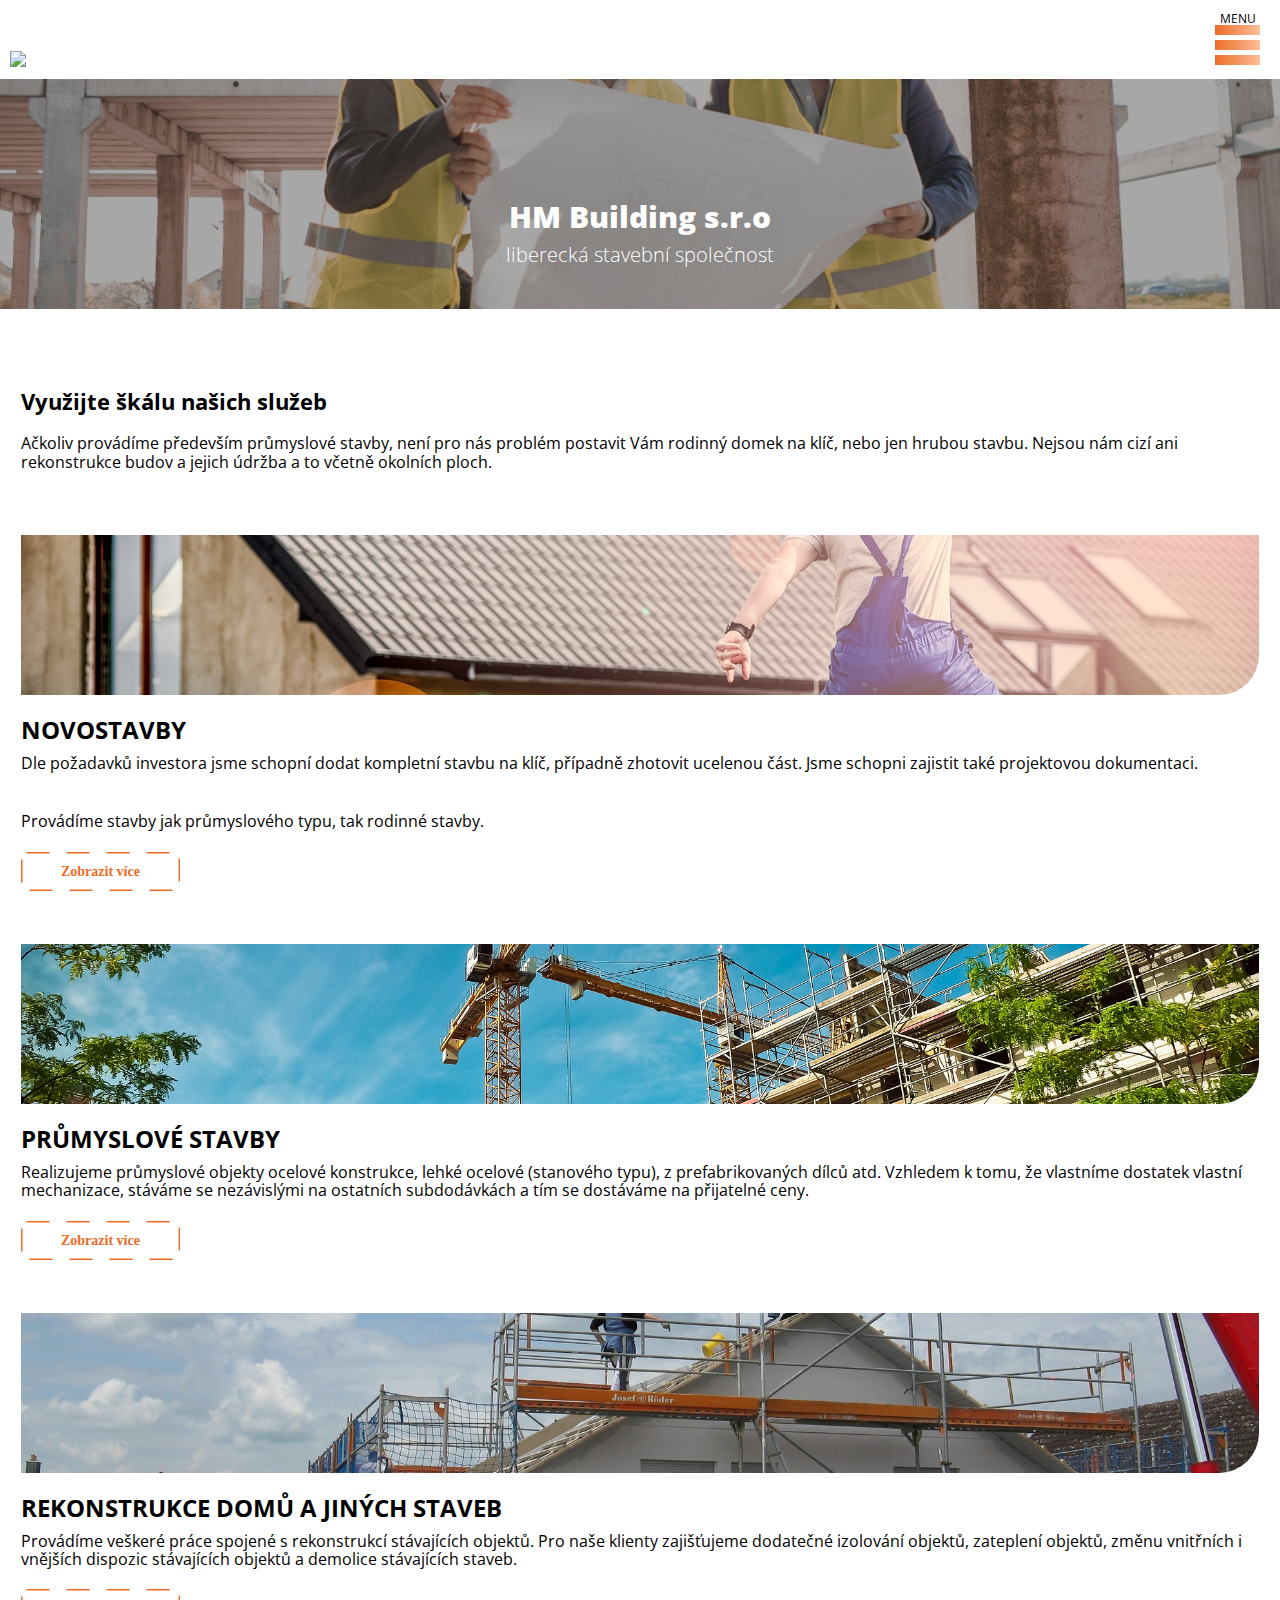
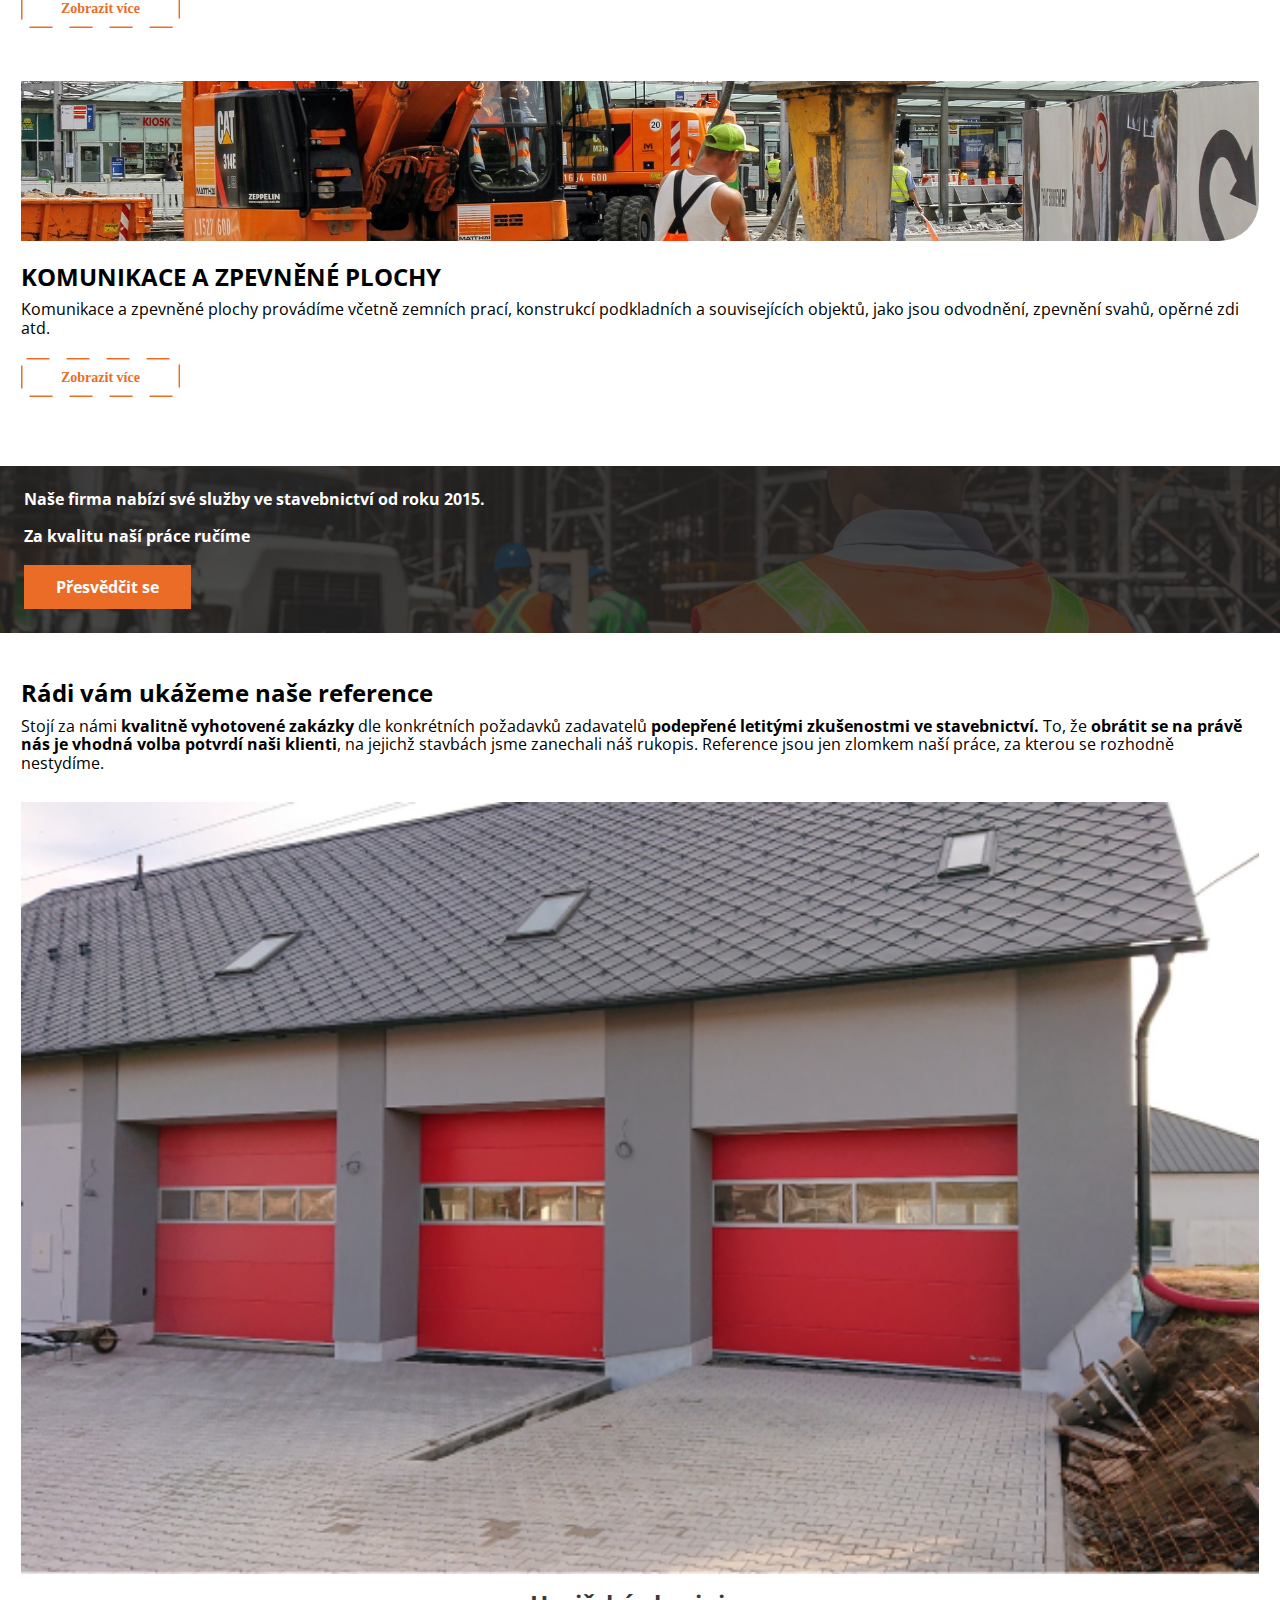
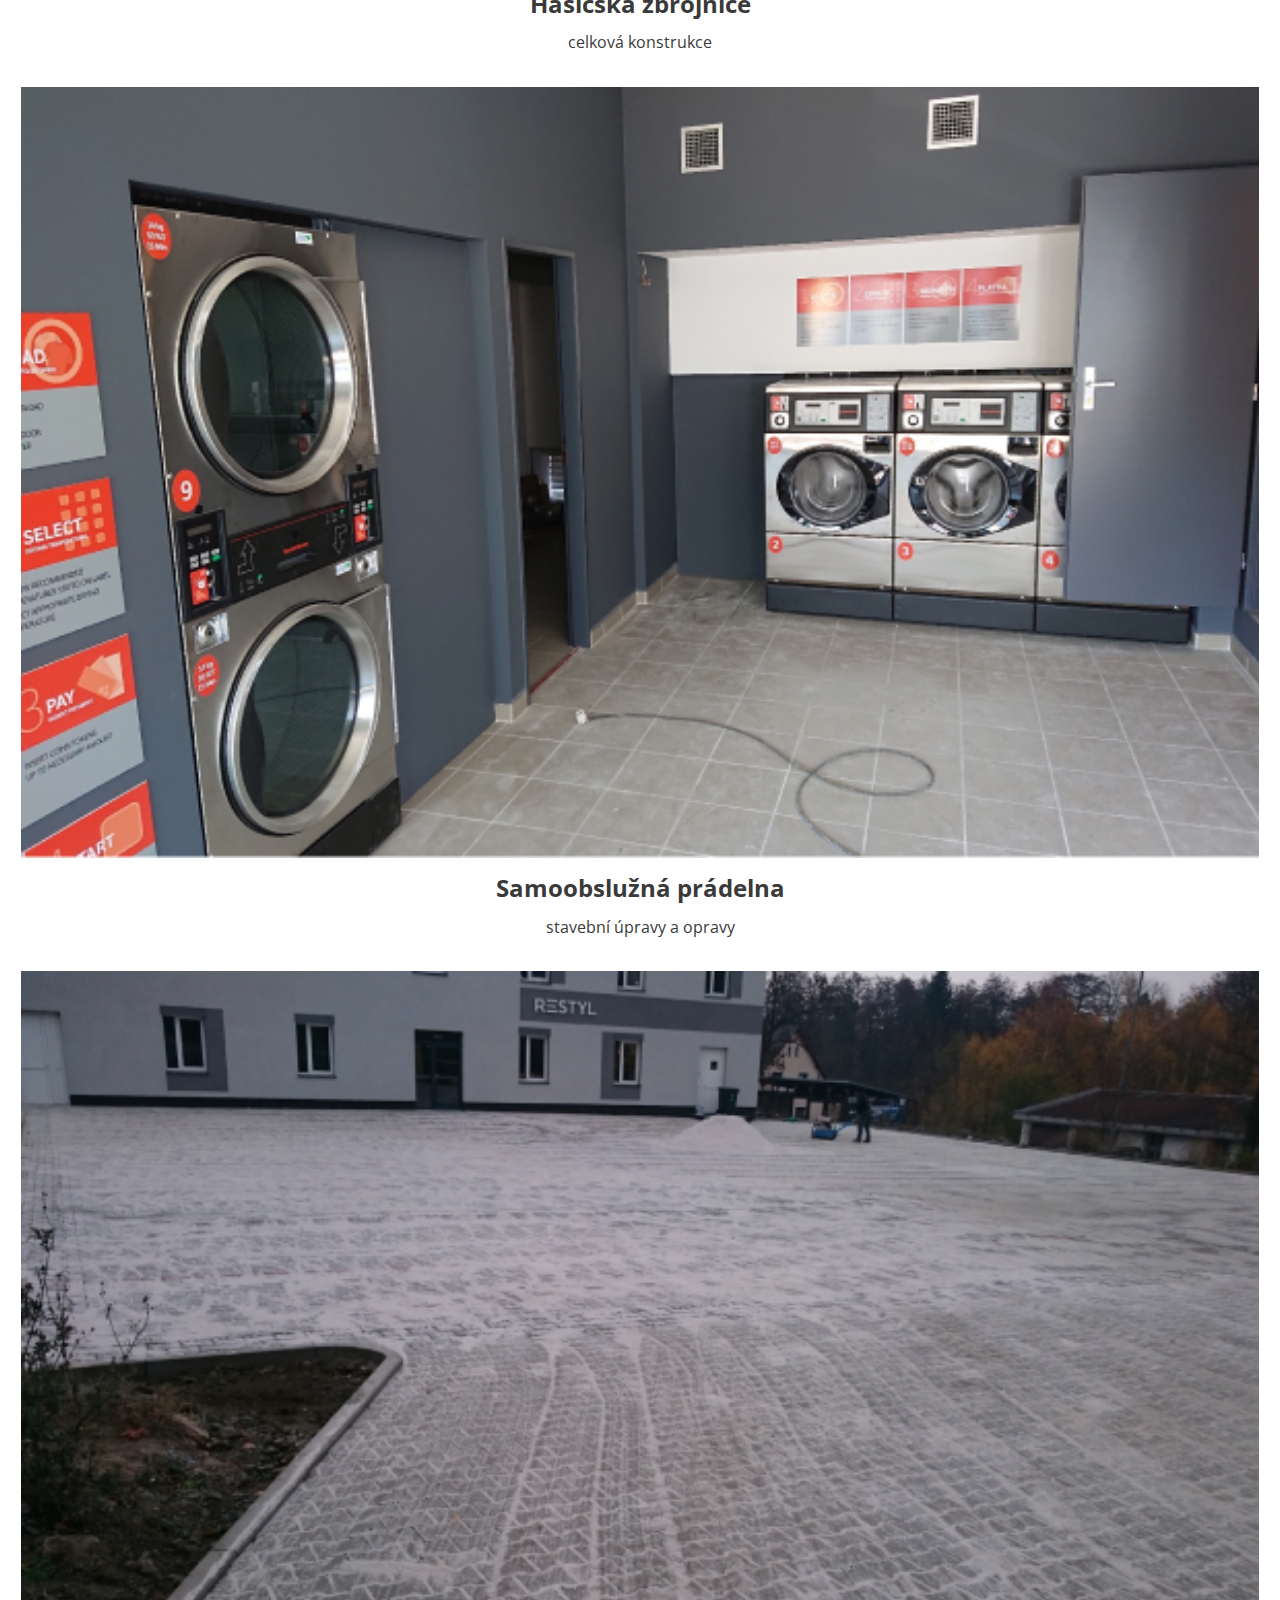
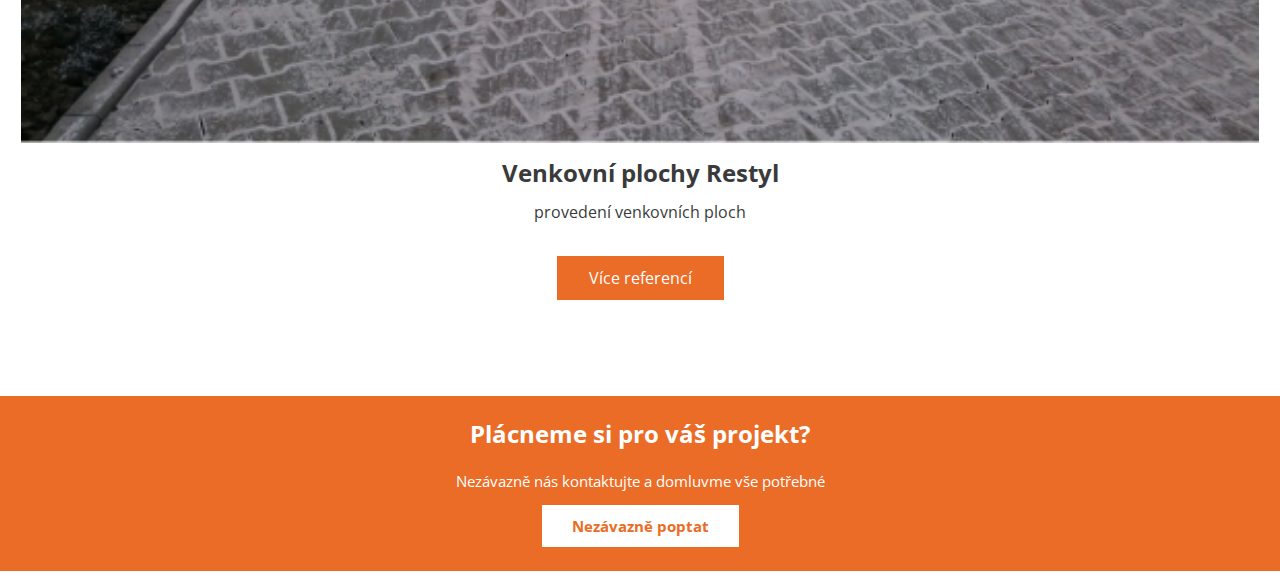
==== index.html @ 2afec5fd "dektop-navbar" ====
<!DOCTYPE html>
<html lang="en">
<head>
    <meta charset="UTF-8">
    <meta http-equiv="X-UA-Compatible" content="IE=edge">
    <meta name="viewport" content="width=device-width, initial-scale=1.0">
    <link rel="stylesheet" href="./styles/mobile.css">
    <link rel="stylesheet" href="./styles/desktop.css">
    <link rel="stylesheet" href="./styles/main.css">
    <link rel="stylesheet" href="./styles/normalize.css">
    <link rel="preconnect" href="https://fonts.googleapis.com">
    <link rel="preconnect" href="https://fonts.gstatic.com" crossorigin>
    <link href="https://fonts.googleapis.com/css2?family=Open+Sans:wght@300;400;500;600;700;800&display=swap" rel="stylesheet">
    <title>HM Building</title>
</head>
<body>
    <nav class="page-nav">
        
            <a class="logo" href="./index.html">
                <img src="../2022-p2a-web-hm-building-dankolar69/media/media/logo.png" height="45px" width="auto">
            </a>
        
        
        <input type="checkbox" class="side-menu" id="side-menu">
        <p class="menu-name">MENU</p>
        <label class="hamb" for="side-menu"><span class="hamb-line"></span></label>
        
        <nav class="nav">
                <ul class="seznam">
                    
                    <li><a href="./index.html">DOMŮ</a></li>
                    <li><a href="./index.html#buildings">SLUŽBY</a></li>
                    <li><a href="./Pages/reference.html">REFERENCE</a></li>
                    <li><a href="./Pages/onas.html">O NÁS</a></li>
                    <li><a href="./Pages/kontakt.html">KONTAKT</a></li>
                </ul>
        </nav>
        
    </nav>
    <header class="header-main">
            <h1 class="header-name">HM Building s.r.o</br><span class="header2"> liberecká stavební společnost</span></h1>
        
            <a class="button mobile-off" href="./index.html#buildings">pokračovat</a>
    </header>
    
    <div class="buildings">
        <div class="buildings-header">
            <h2>Využijte škálu našich služeb</h2>
            <p>Ačkoliv provádíme především průmyslové stavby, není pro nás problém postavit Vám rodinný domek na klíč, nebo jen hrubou stavbu. Nejsou nám cizí ani rekonstrukce budov a jejich údržba a to včetně okolních ploch.</p>

        </div>

        <div class="services">
            <div class="service-item ">
                <a class="left-image images">
                    <img class="obraz" src="./media/media/sluzba-novostavby-1200w.jpg"  alt="novostavby">
                </a>
                <div class="service-description">
                    <div class="service-text">
                        <h2>NOVOSTAVBY</h2>
                        <p>Dle požadavků investora jsme schopní dodat kompletní stavbu na klíč, případně zhotovit ucelenou část. Jsme schopni zajistit také projektovou dokumentaci.</p>
                        <p>Provádíme stavby jak průmyslového typu, tak rodinné stavby.</p>
                    </div>
                    <a href="./Pages/novostavby.html" class="button2">Zobrazit více</a>

                </div>

            </div>
        </div>

        <div class="services">
            <div class="service-item ">
                <a class="right-image images">
                    <img class="obraz" src="./media/media/sluzba-prumyslove-stavby-1920w.jpg"  alt="prumyslove-stavby">
                </a>
                <div class="service-description">
                    <div class="service-text">
                        <h2>PRŮMYSLOVÉ STAVBY</h2>
                        <p>Realizujeme průmyslové objekty ocelové konstrukce, lehké ocelové (stanového typu), z prefabrikovaných dílců atd. Vzhledem k tomu, že vlastníme dostatek vlastní mechanizace, stáváme se nezávislými na ostatních subdodávkách a tím se dostáváme na přijatelné ceny.</p>
                        
                    </div>
                    <a href="./Pages/prumysloveStavby.html" class="button2">Zobrazit více</a>

                </div>

            </div>
        </div>

        <div class="services">
            <div class="service-item ">
                <a class="left-image images">
                    <img class="obraz" src="./media/media/sluzba-rekonstrukce-1920w.jpg"  alt="rekonstrukce">
                </a>
                <div class="service-description">
                    <div class="service-text">
                        <h2>REKONSTRUKCE DOMŮ A JINÝCH STAVEB</h2>
                        <p>Provádíme veškeré práce spojené s rekonstrukcí stávajících objektů. Pro naše klienty zajišťujeme dodatečné izolování objektů, zateplení objektů, změnu vnitřních i vnějších dispozic stávajících objektů a demolice stávajících staveb. </p>
                        
                    </div>
                    <a href="./Pages/rekonstrukce.html" class="button2">Zobrazit více</a>

                </div>

            </div>
        </div>

        <div class="services">
            <div class="service-item ">
                <a class="right-image images">
                    <img class="obraz" src="./media/media/sluzba-komunikace-a-zpevnene-plochy-1200w.jpg" alt="komunikace">
                </a>
                <div class="service-description">
                    <div class="service-text">
                        <h2>KOMUNIKACE A ZPEVNĚNÉ PLOCHY</h2>
                        <p>Komunikace a zpevněné plochy provádíme včetně zemních prací, konstrukcí podkladních a souvisejících objektů, jako jsou odvodnění, zpevnění svahů, opěrné zdi atd.</p>
                        
                    </div>
                    <a href="./Pages/komunikace.html" class="button2">Zobrazit více</a>

                </div>

            </div>
        </div>
    </div>
    <div class="convince">
        <div class="convince-content">
            <p>Naše firma nabízí své služby ve stavebnictví od roku 2015.</p></br>
            <p>Za kvalitu naší práce ručíme</p>
            <a href="./Pages/reference.html" class="button-filled">Přesvědčit se</a>
        </div>
    </div>
    <div class="reference">
        <div class="reference-header">
            <h2>Rádi vám ukážeme naše reference</h2>
            <p>Stojí za námi <b>kvalitně vyhotovené zakázky</b> dle konkrétních požadavků zadavatelů <b>podepřené letitými zkušenostmi ve stavebnictví.</b> To, že <b>obrátit se na právě nás je vhodná volba potvrdí naši klienti</b>, na jejichž stavbách jsme zanechali náš rukopis. Reference jsou jen zlomkem naší práce, za kterou se rozhodně nestydíme.</p>
        </div>
        <div class="galerie-reference">
            <a href="./Pages/reference.html">
                <div class="reference-item">
                    <img class="item-image" src="./media/media/reference/reference-hasicska-zbrojnice-600w.jpg" alt="Hasičárna">
                    <div class="overlay">
                        <div class="overlay">
                            <h2 class="overlay-h2">Hasičská zbrojnice</h2>
                            <p class="overlay-p">celková konstrukce</p>
                        </div>
                    </div>
                   
                </div>
            </a>

            <a href="./reference.html">
                <div class="reference-item">
                    <img class="item-image" src="./media/media/reference/reference-pradelna-600w.jpg"  alt="Prádelna">
                    <div class="overlay">
                        <h2 class="overlay-h2">Samoobslužná prádelna</h2>
                        <p class="overlay-p">stavební úpravy a opravy</p>
                    </div>
                   
                </div>
            </a>

            <a href="./reference.html">
                <div class="reference-item">
                    <img class="item-image" src="./media/media/reference/reference-plocha-600w.jpg"  alt="Plocha">
                    <div class="overlay">
                        <h2 class="overlay-h2">Venkovní plochy Restyl</h2>
                        <p class="overlay-p">provedení venkovních ploch</p>
                    </div>
                   
                </div>
            </a>
        </div>

        <a class="button-filled center" href="./Pages/reference.html">Více referencí</a>
    </div>
    <footer class="footer">
        <h2>Plácneme si pro váš projekt?</h2>
        <p>Nezávazně nás kontaktujte a domluvme vše potřebné</p>
        <a href="./Pages/kontakt.html" class="button3">Nezávazně poptat</a>
    </footer>
</body>
</html>
---- styles/mobile.css ----
.page-nav{
    background-color: var(--black);
    box-shadow: 1px 1px 5px 0px var(--gray);
    z-index: 999;
    top: 0;
    width: 100%;
}
/* Logo */
.logo{
    display: inline-block;
    color: var(--white);
    font-size: 60px;
    margin-left: 10px;
    margin-top: 10px;
}

.nav{
    

    
    z-index: 999;
    width: 90%;
    left: 50%;
    transform: translate(-50%);
    height: auto;
    position: fixed;
    background-color: #EB6C27;
    overflow: hidden;

}
.seznam a{
    display: block;
    padding: 20px;
    color: white;
}
.seznam a:hover{
    background-color: #EB6C27;
}
.nav{
    max-height: 0;
    transition: max-height .5s ease-out;
}

.hamb{
    cursor: pointer;
    float: right;
    padding: 40px 20px;
}/* Style label tag */

.hamb-line {
    background: linear-gradient(90deg, #EB6C27 0%, #FFBE9A 100%);
    display: block;
    height: 10px;
    position: relative;
    width: 45px;

} /* Style span tag */

.hamb-line::before,
.hamb-line::after{
    background: linear-gradient(90deg, #EB6C27 0%, #FFBE9A 100%);
    content: '';
    display: block;
    height: 100%;
    position: absolute;
    transition: all .2s ease-out;
    width: 100%;
}
.hamb-line::before{
    top: 15px;
}
.hamb-line::after{
    top: -15px;
}
.menu-name{
    position: absolute;
    top: 0;
    right: 2em;
    margin-top: 1em;
    font-size: 12px;
    
}
.side-menu {
    display: none;
}

.side-menu:checked ~ nav{
    max-height: 100%;
}
.side-menu:checked ~ .hamb .hamb-line {
    background: transparent;
    
}
.side-menu:checked ~ .hamb .hamb-line::before {
    transform: rotate(-45deg);
    top:0;
    
}
.side-menu:checked ~ .hamb .hamb-line::after {
    transform: rotate(45deg);
    top:0;
    
}

.header-main{
    background-image: linear-gradient(0deg, rgba(36, 36, 36, 0.4), rgba(36, 36, 36, 0.4)), url(../media/media/pageheader-1920w.jpg);
    height: 230px;
    justify-content: center;
    background-size: cover;
    background-repeat: no-repeat;
    text-align: center;
    position:relative;
    background-size: 150%;
    background-position: 50%;
}
.header-name{
    font-weight: 800;
    font-size: 30px;
    color: white;
    position:absolute;
    bottom:20px;
    left: 0; 
    right: 0; 
    margin-left: auto; 
    margin-right: auto; 
}
.header2{
    font-weight: 300;
    font-size: 20px;
    line-height: 27px;
}
.header-description{
    font-weight: 200;
    font-size: 20px;
    line-height: 27px;
    color: white;
    position:absolute;
    bottom:20px;
    left: 0; 
    right: 0; 
    margin-left: auto; 
    margin-right: auto;
    
}

.mobile-off{
    display: none;
}

.buildings{
    margin-left: 21px;
    margin-right: 21px;
    
}

.buildings-header{
    margin-top: 5em;
}
.buildings-header h2{
    margin-right: 63px;
    font-weight: 700;
    font-size: 22px;
}
.buildings-header p{
    padding-top: 20px;
    
}

.obraz{
    
    width: 100%;
    height: 10em;
    object-fit: cover;
    border-radius: 0px 0px 40px 0px;
}

.service-description{
    padding-top: 18px;
}
.service-text p{
    padding-top: 10px;
    padding-bottom: 30px;
}

.services{
    margin-top: 4em;
}

.convince{
    
    background: linear-gradient(0deg, rgba(36, 36, 36, 0.8), rgba(36, 36, 36, 0.8)), linear-gradient(180deg, rgba(66, 51, 42, 0.4) 0%, rgba(255, 255, 255, 0) 100%), url(../media/media/background-CTAblock-4460w.jpg);
    background-repeat: no-repeat;
    font-weight: 700;
    background-position: center;
    background-size: cover;
    min-height: 4.5em;
    padding: 1.5em;
    color: white;
    margin-top: 5em;
    
}


.button-filled{
    margin-top: 20px;
}

.reference{
    margin-left: 21px;
    margin-right: 21px;
    margin-top: 46px;
    margin-bottom: 6em;
}

.reference-header h2{
    margin-right: 100px;
    
}

.reference-header p{
    padding-top: 10px;
    padding-bottom: 30px;
}

.overlay{
    text-align: center;
    margin-top: 1em;
}

.item-image{
    width: 100%;
    display: block;
    margin: 0;
    padding: 0;
}
.overlay-p{
    margin-top: 1em;
    margin-bottom: 35px;
}
.button-filled.center{
    margin: auto;
    
}
footer{
    padding: 1.5em;
    text-align: center;
    background-color: #EB6C27;
    color: white;
    margin-bottom: 0.5em;
    
}
footer h2{
    margin-bottom: 1em;
}
footer p{
    font-weight: 400;
    font-size: 15px;
    line-height: 18px;
    margin-bottom: 1em;
}
.button3{
    background-color: white;
    color: #EB6C27;
    border: none;
    text-decoration: none;
    padding: 0.8em 2em 0.8em 2em;
    display: block;
    width: fit-content;
    z-index: 999;
    position: relative;
    margin: auto;
    font-weight: 700;
    font-size: 15px;
    line-height: 18px;
}

.header-1{
    font-family: 'Open Sans';
font-style: normal;
font-weight: 700;
font-size: 30px;
line-height: 41px;
margin-bottom: 20px;

}
.header-1.ref{
    margin-top: 116px;
}

.novostavby{
    margin-left: 21px;
    margin-right: 21px;
    margin-top: 46px;
}
.novostavby-header p{
    padding-top: 10px;
    padding-bottom: 30px;
}
.novostavby-seznam{
    margin-left: 2em;
    margin-bottom: 6em;
    list-style-type: disc;
}
.novostavby-item{
    margin: 0;
    font-size: 15px;
    
}
.novostavby-item::marker{
    
    color: #EB6C27; 
    
    font-size: 20px;
    
}
.header-1.nov{
    margin-top: 1em;
}

.novostavby-header h3{
    margin-bottom: 1em;
}
.novostavby-seznam.onas{
    margin-bottom: 1em;
}
.p-margin{
    margin-bottom: .5em;
}
.kontakt-p{
    font-weight: 400;
font-size: 14px;
line-height: 19px;
}

.info-item{
    color: #EB6C27;
    font-family: 'Open Sans';
font-style: normal;
font-weight: 700;
font-size: 14px;
line-height: 19px;
position: relative;
margin-left: 5em;

}
.info-item-p.phone::before{
    content: "";
    border-radius: 50%;
    display: inline-block;
    background-image: url(../icon/local_phone_24px.svg);
    background-color: #EB6C27;
    background-position: center;
    background-repeat: no-repeat;
    position: absolute;
    margin-left: -4em;
    margin-top: -0.5em;
    width: 30px;
    height: 30px;


}
.info-item-p.email::before{
    content: "";
    border-radius: 50%;
    display: inline-block;
    background-image: url(../icon/mail_24px.svg);
    background-color: #EB6C27;
    background-position: center;
    background-repeat: no-repeat;
    position: absolute;
    margin-left: -4em;
    margin-top: -0.5em;
    width: 30px;
    height: 30px;
    
}
.info-item-p.adresa::before{
    content: "";
    border-radius: 50%;
    display: inline-block;
    background-image: url(../icon/room_24px.svg);
    background-color: #EB6C27;
    background-position: center;
    background-repeat: no-repeat;
    position: absolute;
    margin-left: -4em;
    margin-top: -0.5em;
    width: 30px;
    height: 30px;
}
.info-item-p.adresa{
    margin-bottom: 2em;
}
.map{
    width: 100%;
    height: 12em;
    object-fit: cover;
    
}
---- styles/desktop.css ----
@media screen and (min-width: 1281px) {
    
    .header-main{
        

        height: 800px;

        }

    .header-name{
        font-size: 120px;
        margin-bottom: 0.5em;
    }
    .header-description{
        font-size: 60px;
        margin-bottom: 5em;
    }

    .page-nav {
        display: flex;
        justify-content: flex-end;
        z-index: 999;
        position: absolute;
        height: 90px;
        transform: translate(-50%);
        left: 50%;
        top: 43px;
        width: 90%;
        max-width: 1510px;
        background-color: white;
    }
   
   .seznam{
    display: flex;
    justify-content: center;
    flex-direction: row;
    align-items: center;
    
    transition: 0.5s;
    background-color: white;
    list-style: none;
   }
   .side-menu{
    display: none;
   }

   
   
    .menu-name{
        display: none;
    }
    
   
    .logo{
        position: absolute;
        left: 0;
    }

    

}
---- styles/main.css ----
html {
    font-family: 'Open Sans', sans-serif;
  
}



*{
    margin: 0;
    padding: 0;
    box-sizing: border-box;
}

a {
    text-decoration: none;
    color: #3A3A3A;
}
.button2{
    flex-direction: row;
    justify-content: center;
    align-items: center;
    padding: 12px 40px;
    gap: 10px;
    background: #FFFFFF;
    background-image: url("data:image/svg+xml,%3csvg width='100%25' height='100%25' xmlns='http://www.w3.org/2000/svg'%3e%3crect width='100%25' height='100%25' fill='none' stroke='%23EB6C27FF' stroke-width='3' stroke-dasharray='20%2c20' stroke-dashoffset='73' stroke-linecap='square'/%3e%3c/svg%3e");
    font-family: 'Inter';
    font-style: normal;
    font-weight: 700;
    font-size: 14px;
    line-height: 17px;
    color: #EB6C27;
    
}


.button-filled{
    color: white;
    background-color: #EB6C27;
    border: none;
    text-decoration: none;
    padding: 0.8em 2em 0.8em 2em;
    display: block;
    width: fit-content;
    z-index: 999;
    position: relative;
}
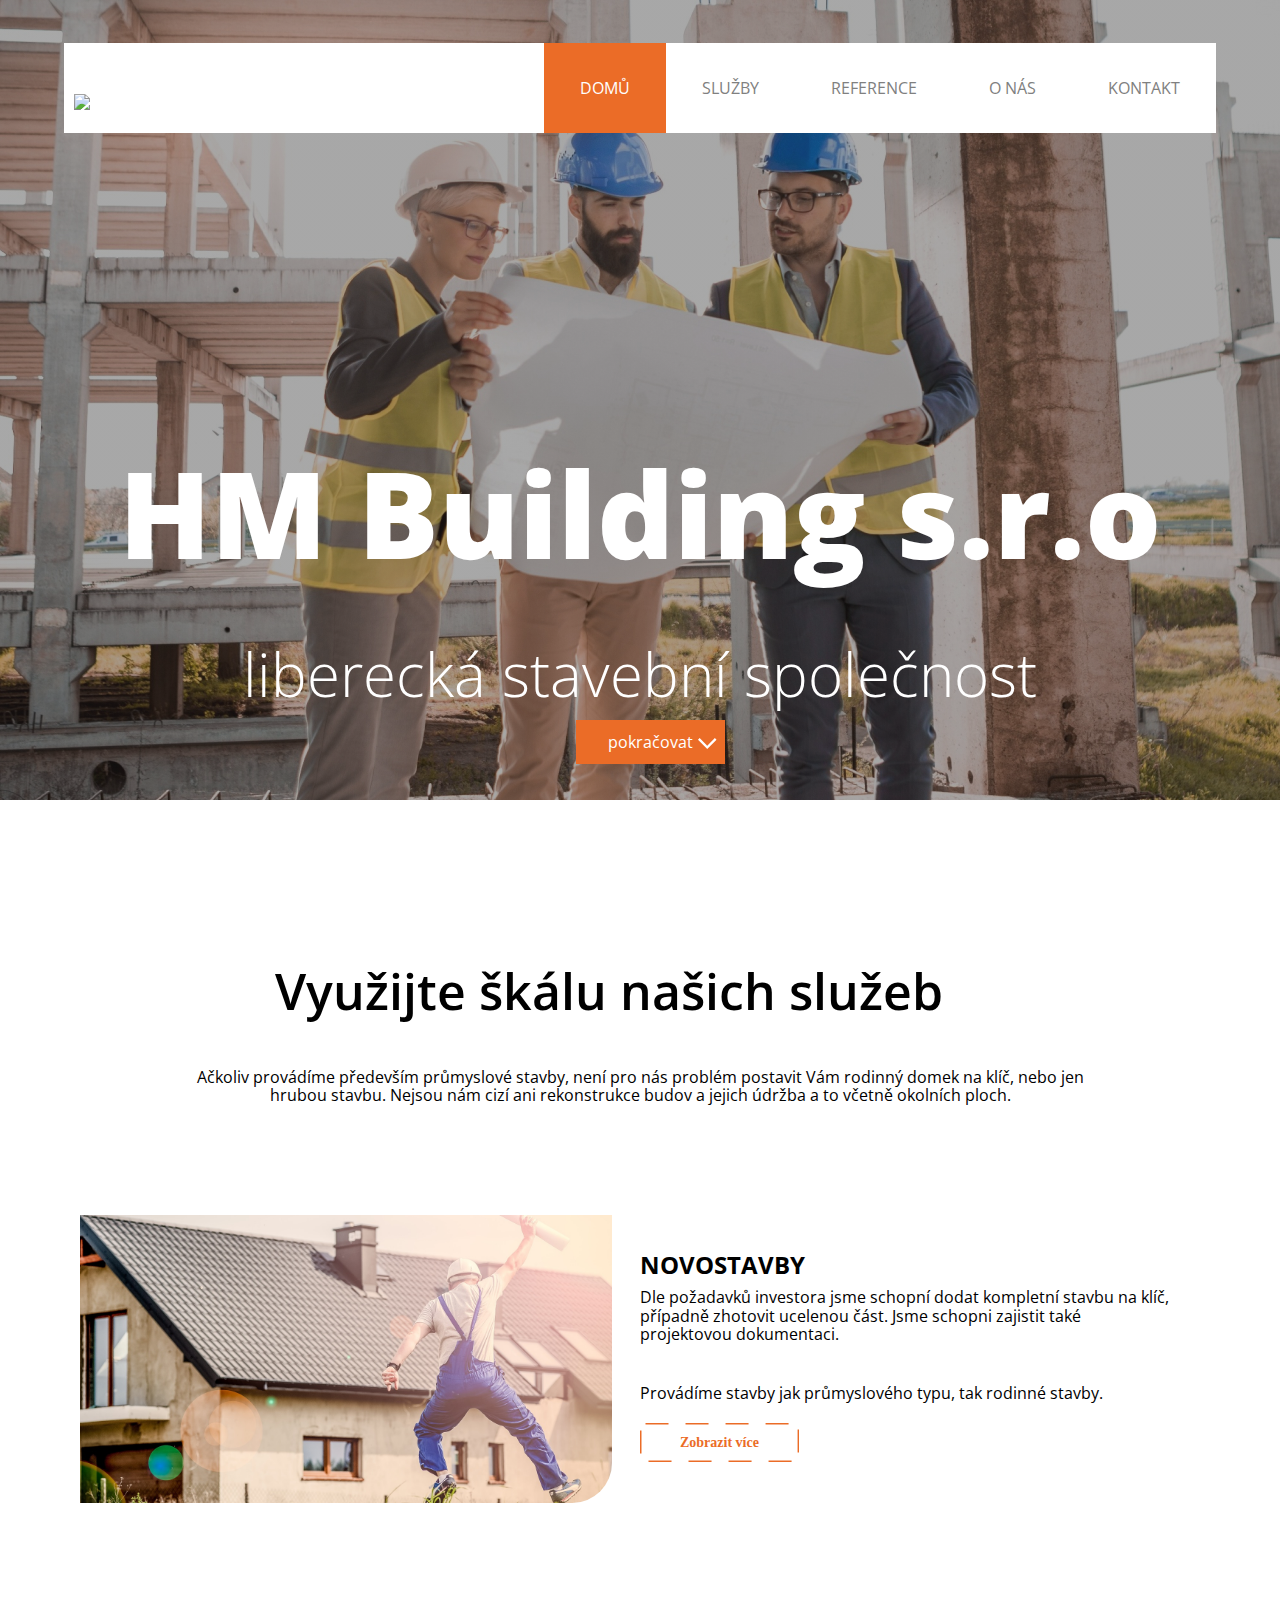
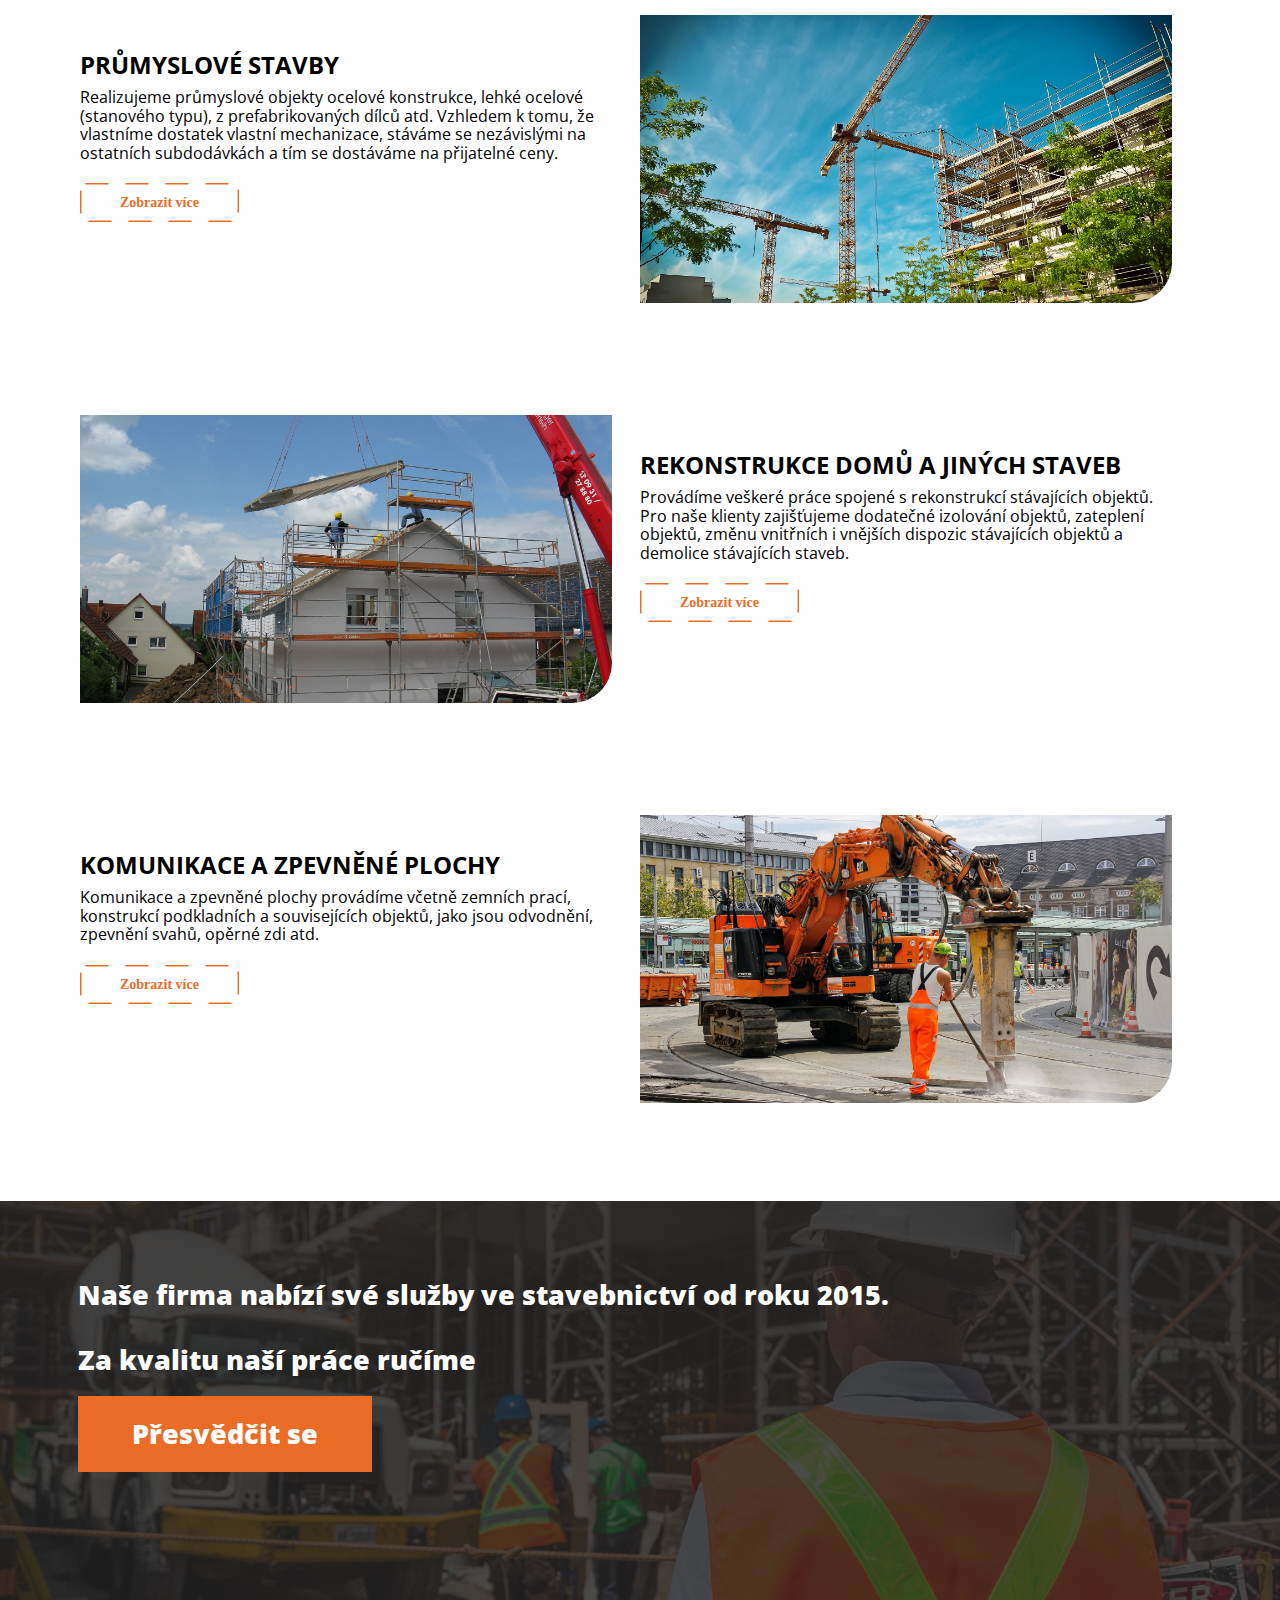
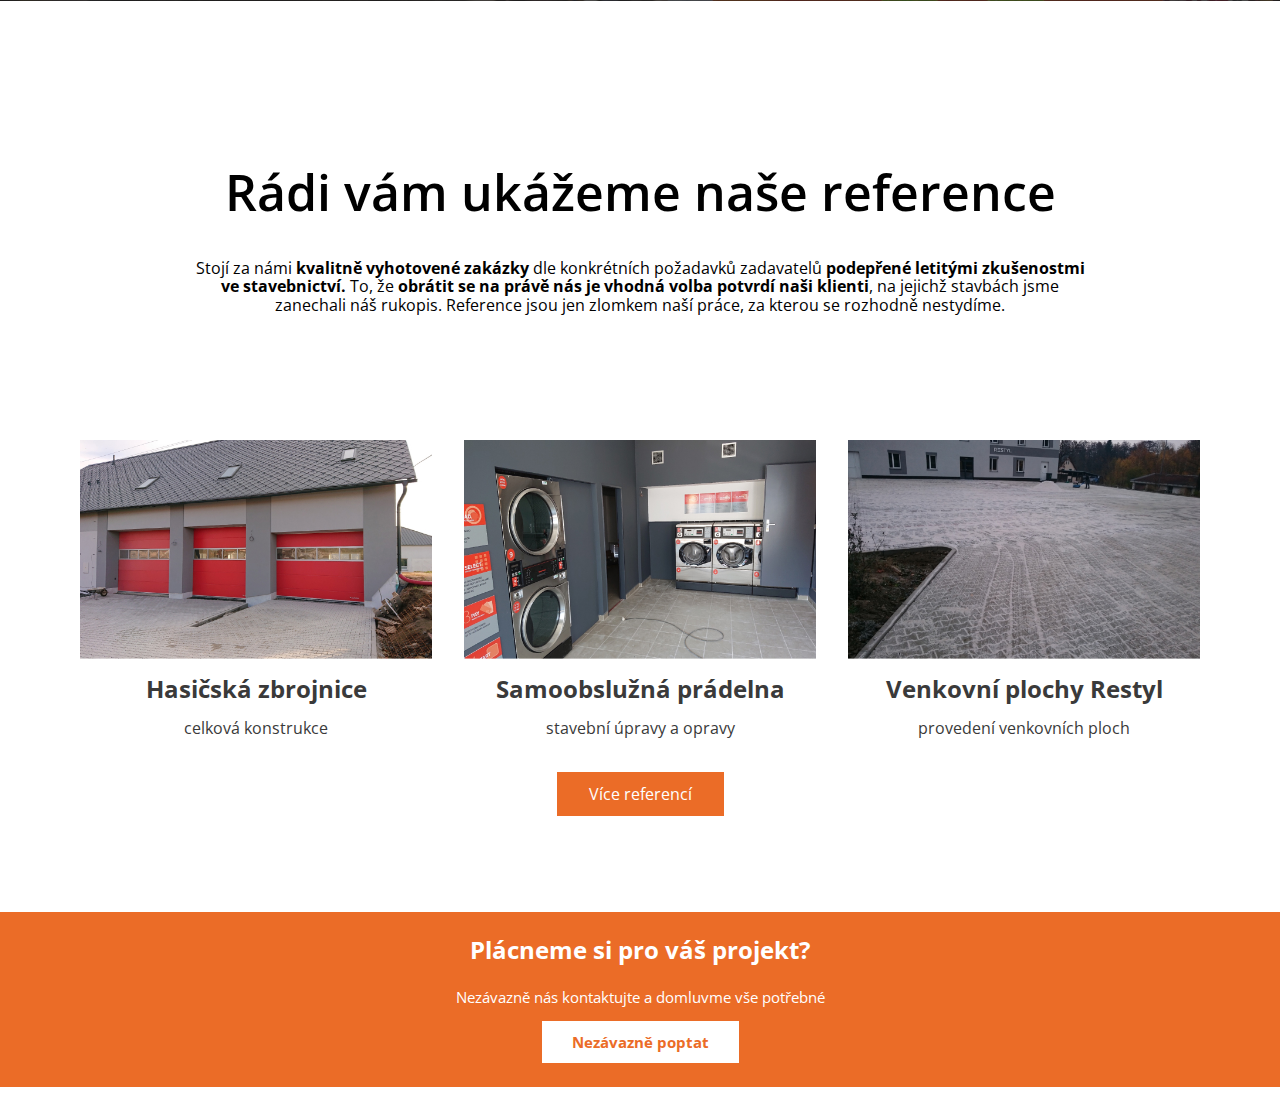
==== commit 10f56b6a: "megaFix" ====
--- a/index.html
+++ b/index.html
@@ -28,7 +28,7 @@
         <nav class="nav">
                 <ul class="seznam">
                     
-                    <li><a href="./index.html">DOMŮ</a></li>
+                    <li><a class="page_active" href="./index.html">DOMŮ</a></li>
                     <li><a href="./index.html#buildings">SLUŽBY</a></li>
                     <li><a href="./Pages/reference.html">REFERENCE</a></li>
                     <li><a href="./Pages/onas.html">O NÁS</a></li>
@@ -40,10 +40,12 @@
     <header class="header-main">
             <h1 class="header-name">HM Building s.r.o</br><span class="header2"> liberecká stavební společnost</span></h1>
         
-            <a class="button mobile-off" href="./index.html#buildings">pokračovat</a>
+            <a class="button mobile-off" href="./index.html#buildings">pokračovat
+                <img class="arrow" src="./icon/arrow_back_24px.svg">
+            </a>
     </header>
     
-    <div class="buildings">
+    <div class="buildings" id="buildings">
         <div class="buildings-header">
             <h2>Využijte škálu našich služeb</h2>
             <p>Ačkoliv provádíme především průmyslové stavby, není pro nás problém postavit Vám rodinný domek na klíč, nebo jen hrubou stavbu. Nejsou nám cizí ani rekonstrukce budov a jejich údržba a to včetně okolních ploch.</p>
@@ -51,75 +53,75 @@
         </div>
 
         <div class="services">
-            <div class="service-item ">
+            
                 <a class="left-image images">
                     <img class="obraz" src="./media/media/sluzba-novostavby-1200w.jpg"  alt="novostavby">
                 </a>
-                <div class="service-description">
-                    <div class="service-text">
-                        <h2>NOVOSTAVBY</h2>
-                        <p>Dle požadavků investora jsme schopní dodat kompletní stavbu na klíč, případně zhotovit ucelenou část. Jsme schopni zajistit také projektovou dokumentaci.</p>
-                        <p>Provádíme stavby jak průmyslového typu, tak rodinné stavby.</p>
-                    </div>
+                <div class="service-description right-text">
+                    
+                    <h2>NOVOSTAVBY</h2>
+                    <p>Dle požadavků investora jsme schopní dodat kompletní stavbu na klíč, případně zhotovit ucelenou část. Jsme schopni zajistit také projektovou dokumentaci.</p>
+                    <p>Provádíme stavby jak průmyslového typu, tak rodinné stavby.</p>
+                    
                     <a href="./Pages/novostavby.html" class="button2">Zobrazit více</a>
 
                 </div>
 
-            </div>
+            
         </div>
 
         <div class="services">
-            <div class="service-item ">
+            
                 <a class="right-image images">
                     <img class="obraz" src="./media/media/sluzba-prumyslove-stavby-1920w.jpg"  alt="prumyslove-stavby">
                 </a>
-                <div class="service-description">
-                    <div class="service-text">
-                        <h2>PRŮMYSLOVÉ STAVBY</h2>
-                        <p>Realizujeme průmyslové objekty ocelové konstrukce, lehké ocelové (stanového typu), z prefabrikovaných dílců atd. Vzhledem k tomu, že vlastníme dostatek vlastní mechanizace, stáváme se nezávislými na ostatních subdodávkách a tím se dostáváme na přijatelné ceny.</p>
+                <div class="service-description left-text">
+                   
+                    <h2>PRŮMYSLOVÉ STAVBY</h2>
+                    <p>Realizujeme průmyslové objekty ocelové konstrukce, lehké ocelové (stanového typu), z prefabrikovaných dílců atd. Vzhledem k tomu, že vlastníme dostatek vlastní mechanizace, stáváme se nezávislými na ostatních subdodávkách a tím se dostáváme na přijatelné ceny.</p>
                         
-                    </div>
+                    
                     <a href="./Pages/prumysloveStavby.html" class="button2">Zobrazit více</a>
 
                 </div>
 
-            </div>
+            
         </div>
 
         <div class="services">
-            <div class="service-item ">
+            
                 <a class="left-image images">
                     <img class="obraz" src="./media/media/sluzba-rekonstrukce-1920w.jpg"  alt="rekonstrukce">
                 </a>
-                <div class="service-description">
-                    <div class="service-text">
-                        <h2>REKONSTRUKCE DOMŮ A JINÝCH STAVEB</h2>
-                        <p>Provádíme veškeré práce spojené s rekonstrukcí stávajících objektů. Pro naše klienty zajišťujeme dodatečné izolování objektů, zateplení objektů, změnu vnitřních i vnějších dispozic stávajících objektů a demolice stávajících staveb. </p>
+                <div class="service-description right-text">
+                    
+                    <h2>REKONSTRUKCE DOMŮ A JINÝCH STAVEB</h2>
+                    <p>Provádíme veškeré práce spojené s rekonstrukcí stávajících objektů. Pro naše klienty zajišťujeme dodatečné izolování objektů, zateplení objektů, změnu vnitřních i vnějších dispozic stávajících objektů a demolice stávajících staveb. </p>
                         
-                    </div>
+                    
                     <a href="./Pages/rekonstrukce.html" class="button2">Zobrazit více</a>
 
                 </div>
 
-            </div>
+            
         </div>
 
         <div class="services">
-            <div class="service-item ">
+            
                 <a class="right-image images">
                     <img class="obraz" src="./media/media/sluzba-komunikace-a-zpevnene-plochy-1200w.jpg" alt="komunikace">
                 </a>
-                <div class="service-description">
-                    <div class="service-text">
-                        <h2>KOMUNIKACE A ZPEVNĚNÉ PLOCHY</h2>
-                        <p>Komunikace a zpevněné plochy provádíme včetně zemních prací, konstrukcí podkladních a souvisejících objektů, jako jsou odvodnění, zpevnění svahů, opěrné zdi atd.</p>
+                <div class="service-description left-text">
+                    
+                    <h2>KOMUNIKACE A ZPEVNĚNÉ PLOCHY</h2>
+                    <p>Komunikace a zpevněné plochy provádíme včetně zemních prací, konstrukcí podkladních a souvisejících objektů, jako jsou odvodnění, zpevnění svahů, opěrné zdi atd.</p>
                         
-                    </div>
+                    
                     <a href="./Pages/komunikace.html" class="button2">Zobrazit více</a>
 
                 </div>
 
-            </div>
+            
         </div>
     </div>
     <div class="convince">
--- a/styles/mobile.css
+++ b/styles/mobile.css
@@ -177,7 +177,7 @@
 .service-description{
     padding-top: 18px;
 }
-.service-text p{
+.service-description p{
     padding-top: 10px;
     padding-bottom: 30px;
 }
@@ -212,10 +212,7 @@
     margin-bottom: 6em;
 }
 
-.reference-header h2{
-    margin-right: 100px;
-    
-}
+
 
 .reference-header p{
     padding-top: 10px;
@@ -398,5 +395,14 @@
     
 }
 
-
-
+.login__container p{
+    margin-top: 2em;
+}
+
+
+.login__container h3{
+    font-weight: 700;
+font-size: 22px;
+line-height: 30px;
+}
+
--- a/styles/desktop.css
+++ b/styles/desktop.css
@@ -1,15 +1,18 @@
-@media screen and (min-width: 1281px) {
+@media screen and (min-width: 1000px) {
     
     .header-main{
         
 
-        height: 800px;
+        min-height: 800px;
 
         }
 
     .header-name{
         font-size: 120px;
         margin-bottom: 0.5em;
+    }
+    .header2{
+        font-size: 60px;
     }
     .header-description{
         font-size: 60px;
@@ -29,20 +32,69 @@
         max-width: 1510px;
         background-color: white;
     }
-   
+    .button{
+        color: white;
+        background-color: #EB6C27;
+        border: none;
+        text-decoration: none;
+        padding: 0.8em 2em 0.8em 2em;
+        display: block;
+        
+        position: absolute;
+        margin-left: 45%;
+        margin-right: 45%;
+        margin-top: 720px;
+        
+    }
+    .arrow{
+        
+        height: 0.7em;
+        position: absolute;
+        margin-top: 0.3em;
+        margin-left: 0.3em;
+    }
+    
+   .nav{
+    background-color: white;
+    transform: unset;
+    width: fit-content;
+    position: unset;
+    
+    overflow: visible;
+    display: flex;
+    margin-top: 1Opx;
+    
+   }
    .seznam{
+    list-style: none;
+    flex-direction: row;
     display: flex;
-    justify-content: center;
-    flex-direction: row;
-    align-items: center;
-    
-    transition: 0.5s;
-    background-color: white;
-    list-style: none;
-   }
+    
+   }
+   .seznam a.page_active{
+    background-color: #EB6C27;
+    color: white;
+   }
+   .seznam a{
+    color: gray;
+    padding: 36px;
+    
+   }
+   .seznam a:hover{
+    background-color: #EB6C27;
+    color: white;
+   }
+
+   
    .side-menu{
     display: none;
    }
+   .hamb{
+    display: none;
+   }
+   .hamb-line{
+    display: none;
+   }
 
    
    
@@ -56,6 +108,122 @@
         left: 0;
     }
 
-    
-
+    .buildings-header{
+        text-align: center;
+        margin-top: 150px;
+        
+    }
+    .buildings-header h2{
+        font-weight: 600;
+        font-size: 50px;
+        line-height: 82px;
+
+    }
+    .buildings-header p{
+        max-width: 890px;
+        margin: 1em auto 6em auto;
+    }
+    .services{
+        max-width: 1510px;
+        margin: 5em auto 0 auto;
+        display: grid;
+        grid-template-columns: repeat(2, 1fr);
+        justify-content: left;
+        align-items: center;
+    }
+    .left-text{
+        grid-column: 1;
+        grid-row: 1;
+        margin-left: 0;
+        width: 95%;
+    }
+    .left-image{
+        grid-column: 1;
+        width: 95%;
+    }
+    .right-text{
+        grid-column: 2;
+        width: 95%;
+    }
+    .right-image{
+        grid-column: 2;
+        border-radius: 0px 0px 0px 40px;
+        width: 95%;
+    }
+    .service-description{
+        padding: 0;
+        height: 20em;
+        padding-top: 50px;
+    }
+    .obraz{
+        height: 18em;
+        
+    }
+    .header-1.ref{
+        text-align: center;
+    }
+    .buildings{
+        margin-left: 5em;
+        margin-right: 5em;
+    }
+    .reference{
+        margin-left: 5em;
+        margin-right: 5em;
+        
+    }
+    
+    .reference-header{
+        text-align: center;
+        margin-top: 150px;
+    }
+    .reference-header h2{
+        font-weight: 600;
+        font-size: 50px;
+        line-height: 82px;
+        text-align: center;
+
+    }
+    .reference-header p{
+        max-width: 890px;
+        margin: 1em auto 6em auto;
+    }
+    .convince{
+        height: 400px;
+    }
+    .convince-content{
+        margin-top: 2em;
+        margin-left: 2em;
+        font-weight: 800;
+        font-size: 27px;
+        line-height: 120%;
+    }
+    .galerie-reference{
+        display: flex;
+        flex-direction: row;
+        justify-content: center;
+        gap: 2em;
+    }
+    .novostavby-header{
+        margin-left: 5em;
+        margin-right: 5em;
+        margin-top: 150px;
+    }
+    .header-1.nov{
+        font-weight: 600;
+        font-size: 50px;
+        line-height: 82px;
+        text-align: center;
+    }
+    .novostavby{
+        margin-bottom: 5em;
+    }
+    .novostavby-seznam.onas{
+        margin-left: 5em;
+        margin-bottom: 2em;
+    }
+    .novostavby-seznam.rekonstrukce{
+        margin-top: 1em;
+        margin-bottom: 1em;
+    }
+    
 }
--- a/styles/main.css
+++ b/styles/main.css
@@ -44,3 +44,4 @@
     z-index: 999;
     position: relative;
 }
+
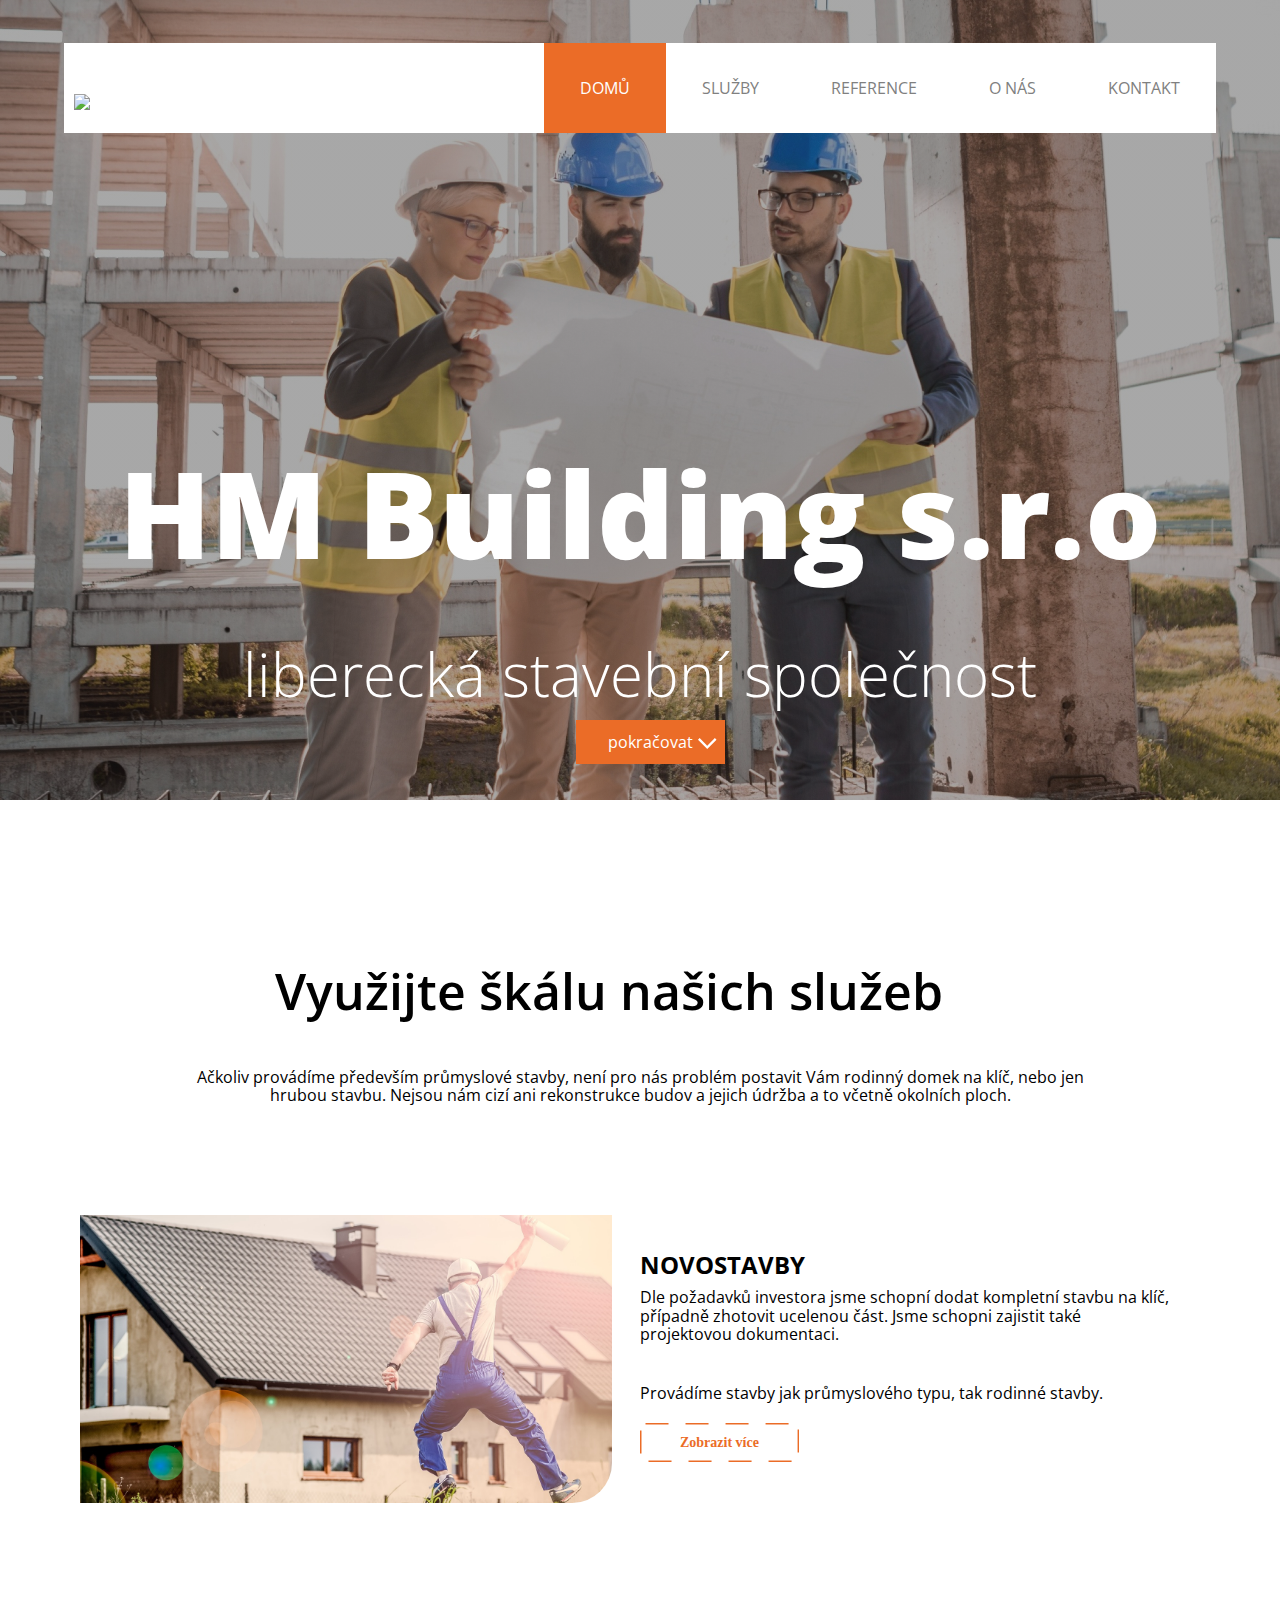
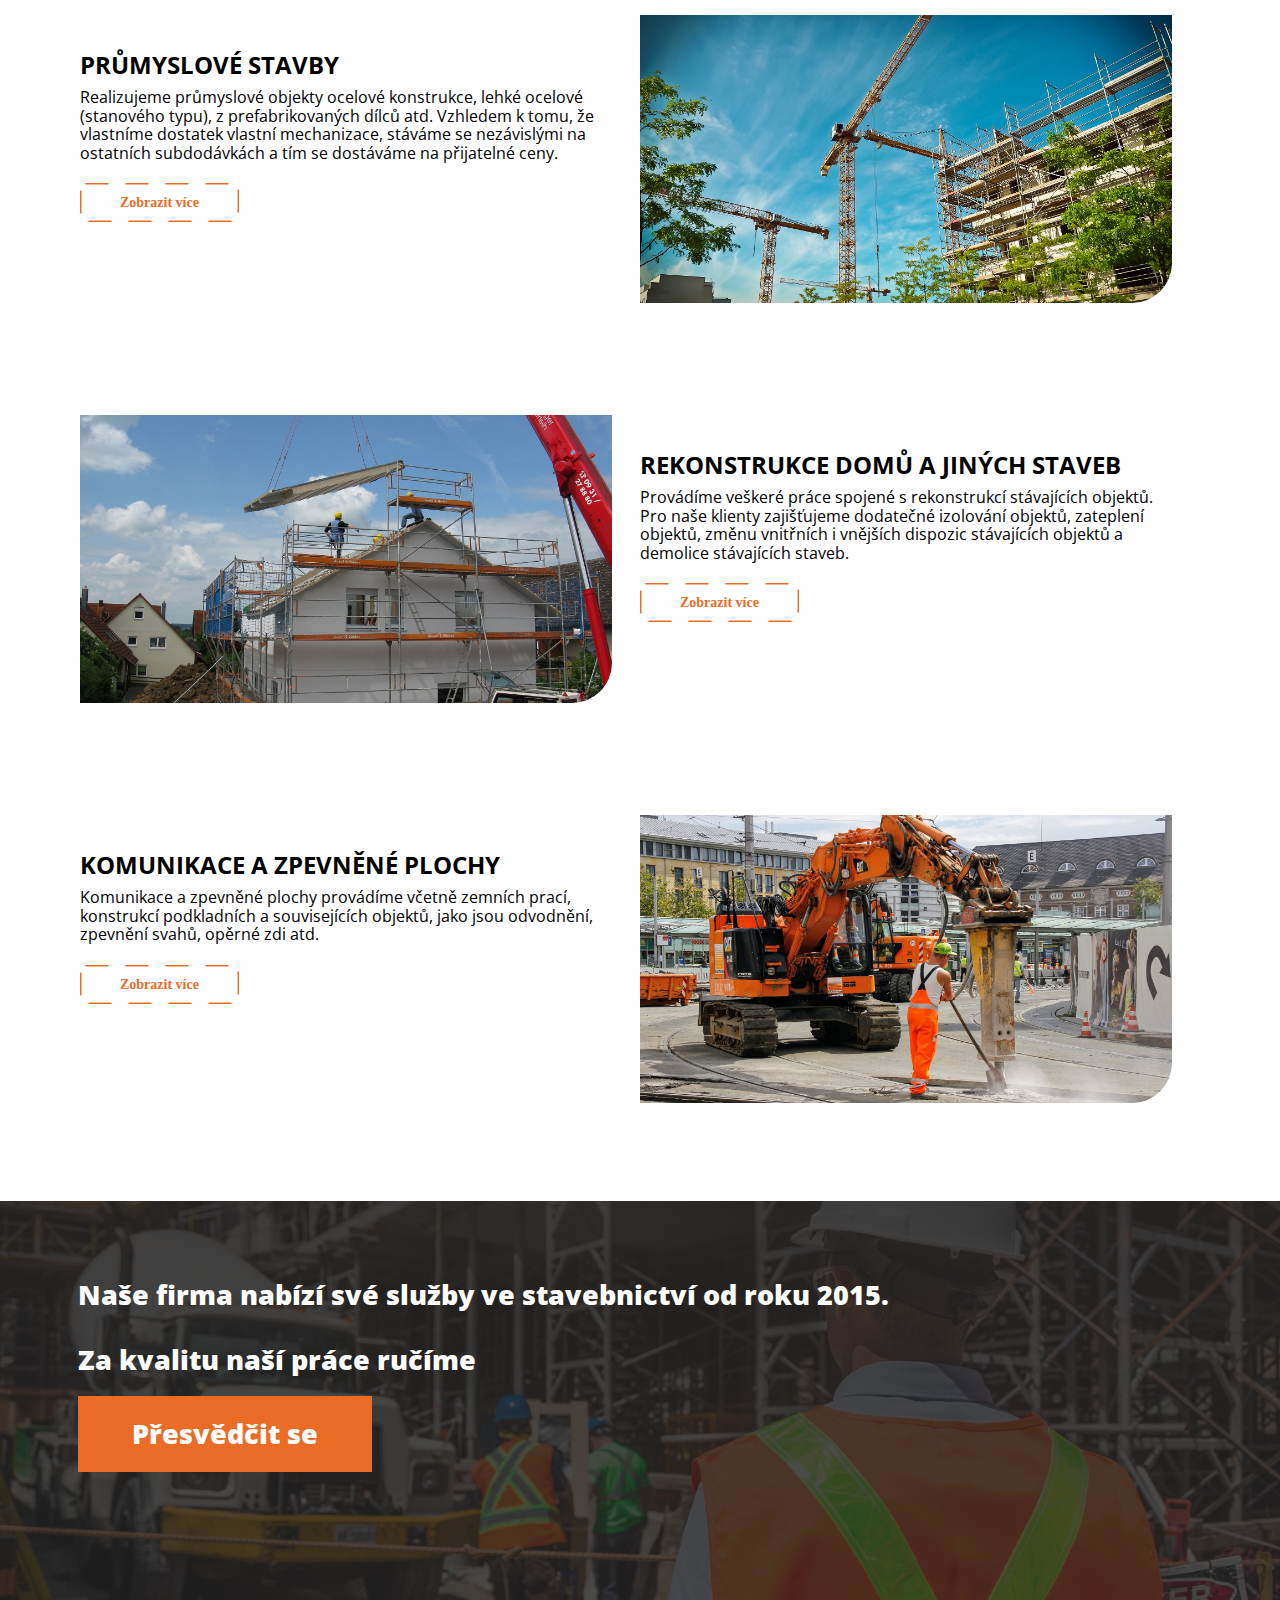
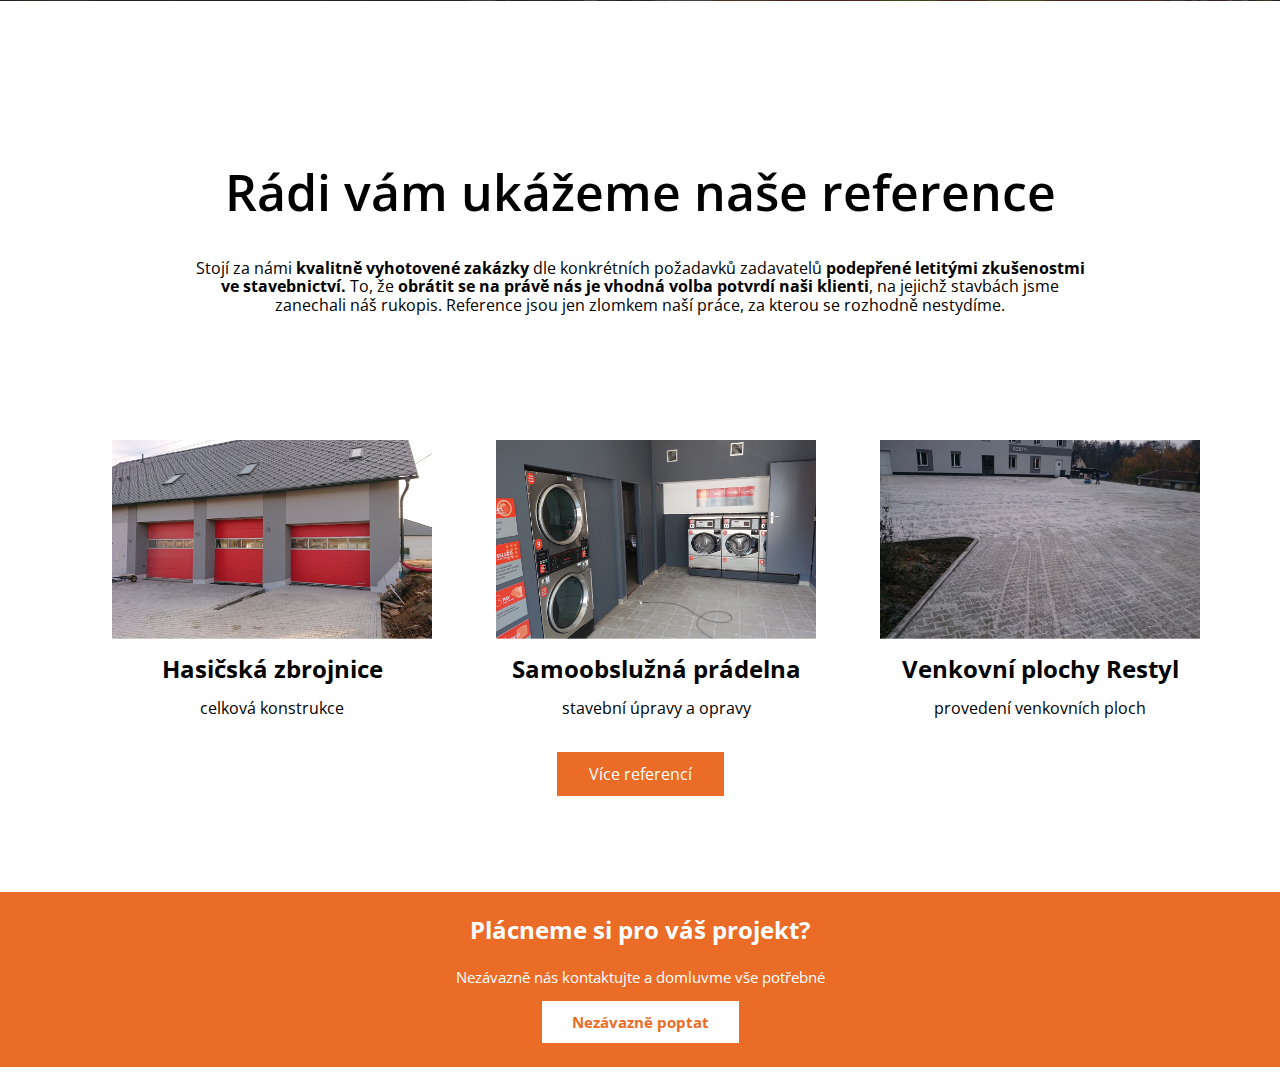
==== commit 23a24754: "galerie-done" ====
--- a/index.html
+++ b/index.html
@@ -139,7 +139,7 @@
         <div class="galerie-reference">
             <a href="./Pages/reference.html">
                 <div class="reference-item">
-                    <img class="item-image" src="./media/media/reference/reference-hasicska-zbrojnice-600w.jpg" alt="Hasičárna">
+                    <a href="./Pages/hasicskazbrojnice.html"><img class="item-image" src="./media/media/reference/reference-hasicska-zbrojnice-600w.jpg" alt="Hasičárna"></a>
                     <div class="overlay">
                         <div class="overlay">
                             <h2 class="overlay-h2">Hasičská zbrojnice</h2>
@@ -152,7 +152,7 @@
 
             <a href="./reference.html">
                 <div class="reference-item">
-                    <img class="item-image" src="./media/media/reference/reference-pradelna-600w.jpg"  alt="Prádelna">
+                    <a href="./Pages/pradelna.html"><img class="item-image" src="./media/media/reference/reference-pradelna-600w.jpg"  alt="Prádelna"></a>
                     <div class="overlay">
                         <h2 class="overlay-h2">Samoobslužná prádelna</h2>
                         <p class="overlay-p">stavební úpravy a opravy</p>
@@ -163,7 +163,7 @@
 
             <a href="./reference.html">
                 <div class="reference-item">
-                    <img class="item-image" src="./media/media/reference/reference-plocha-600w.jpg"  alt="Plocha">
+                    <a href="./Pages/venkovniplochy.html"><img class="item-image" src="./media/media/reference/reference-plocha-600w.jpg"  alt="Plocha"></a>
                     <div class="overlay">
                         <h2 class="overlay-h2">Venkovní plochy Restyl</h2>
                         <p class="overlay-p">provedení venkovních ploch</p>
--- a/styles/mobile.css
+++ b/styles/mobile.css
@@ -156,6 +156,12 @@
 .buildings-header{
     margin-top: 5em;
 }
+.page__gallery_container {
+    width: 100%;
+}
+.page__gallery_container {
+    margin-top: 3em;
+}
 .buildings-header h2{
     margin-right: 63px;
     font-weight: 700;
@@ -164,6 +170,9 @@
 .buildings-header p{
     padding-top: 20px;
     
+}
+.page__gallery_img {
+    width: 100%;
 }
 
 .obraz{
--- a/styles/desktop.css
+++ b/styles/desktop.css
@@ -159,9 +159,30 @@
         height: 18em;
         
     }
+    .p-center{
+        text-align: center;
+    }
     .header-1.ref{
         text-align: center;
     }
+    .page__gallery_container {
+        max-width: 1510px;
+        margin: 3em auto;
+        display: grid;
+        grid-auto-flow: dense;
+        grid-template-columns: repeat(3, 1fr);
+        
+        
+        gap: 1.5em;
+    }
+    .page__gallery_img--3h {
+        
+        grid-row: span 3;
+        grid-column-start: 2;
+        
+    }
+    
+
     .buildings{
         margin-left: 5em;
         margin-right: 5em;
@@ -225,5 +246,19 @@
         margin-top: 1em;
         margin-bottom: 1em;
     }
+    .info-item{
+        margin-left: 1em;
+    }
     
 }
+
+
+
+
+@media screen and (min-width: 500px) {
+
+    .header-main{
+        height: 400px;
+    }
+
+}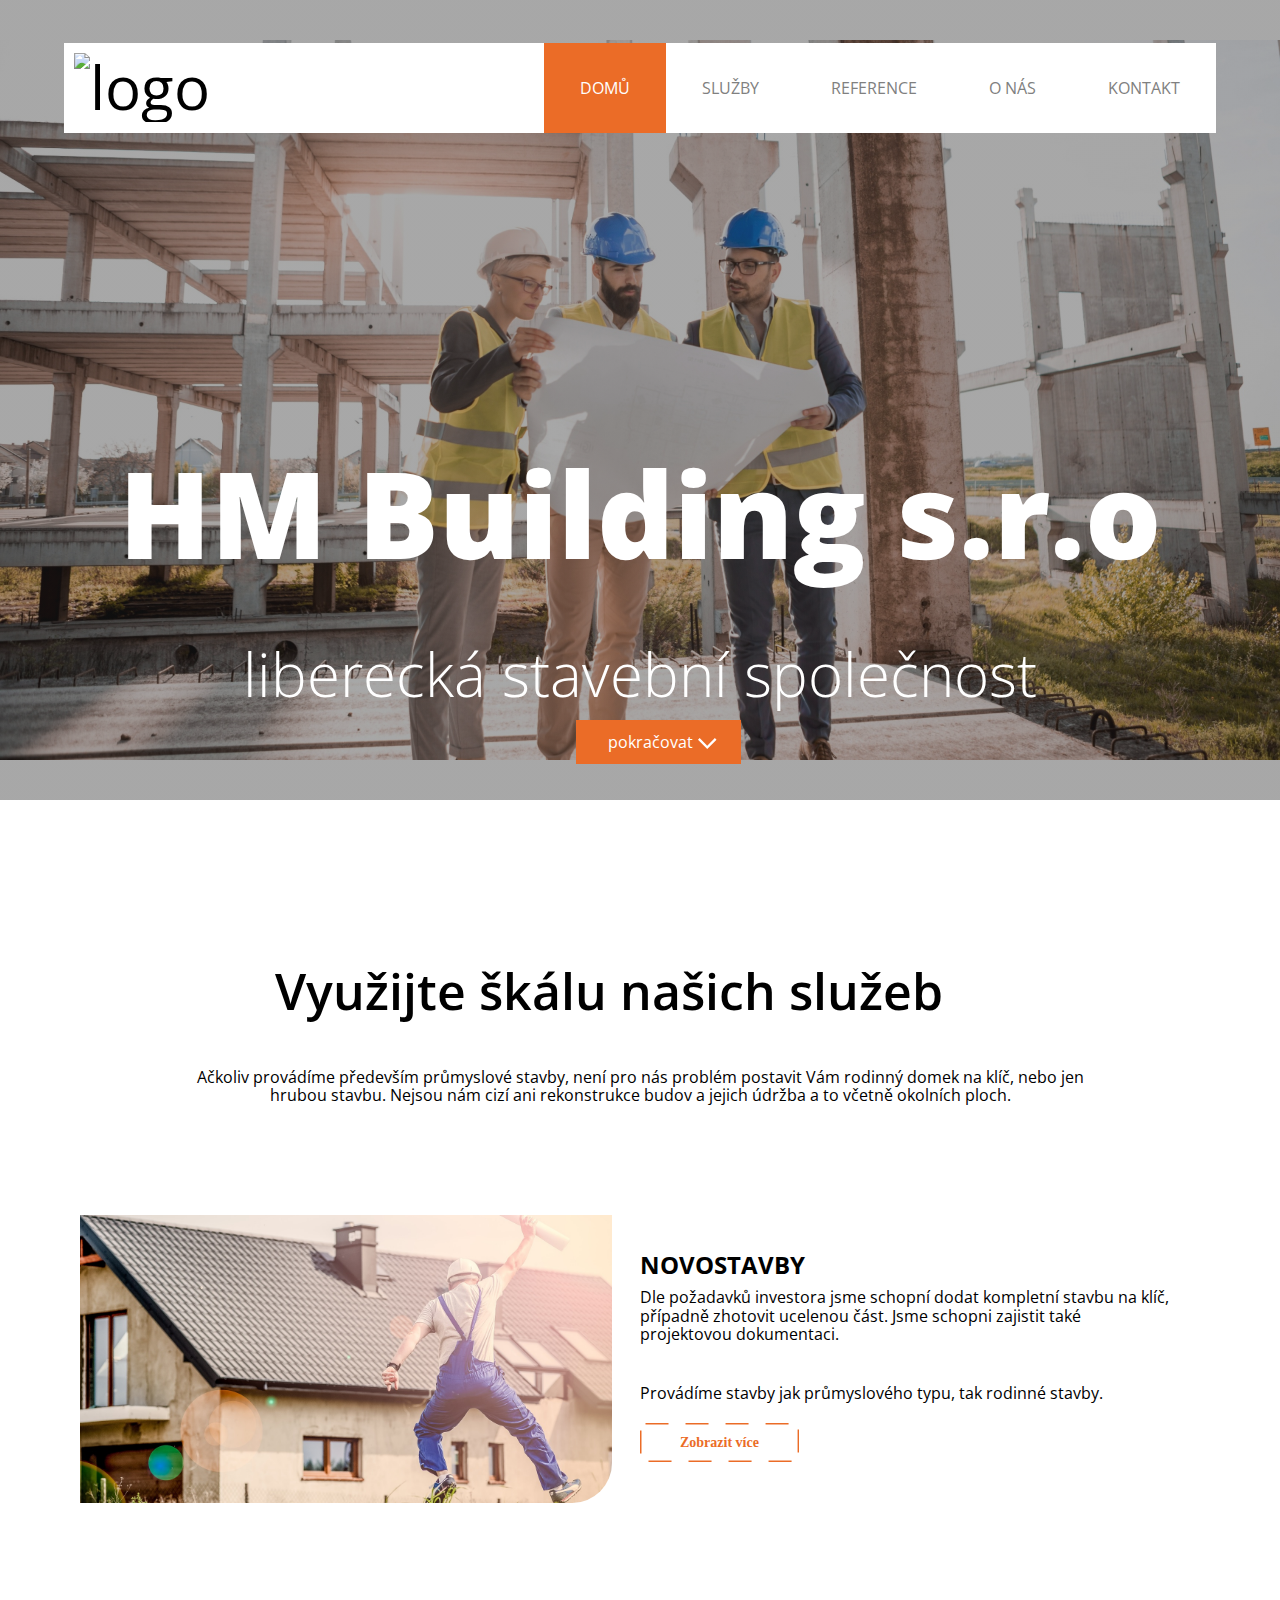
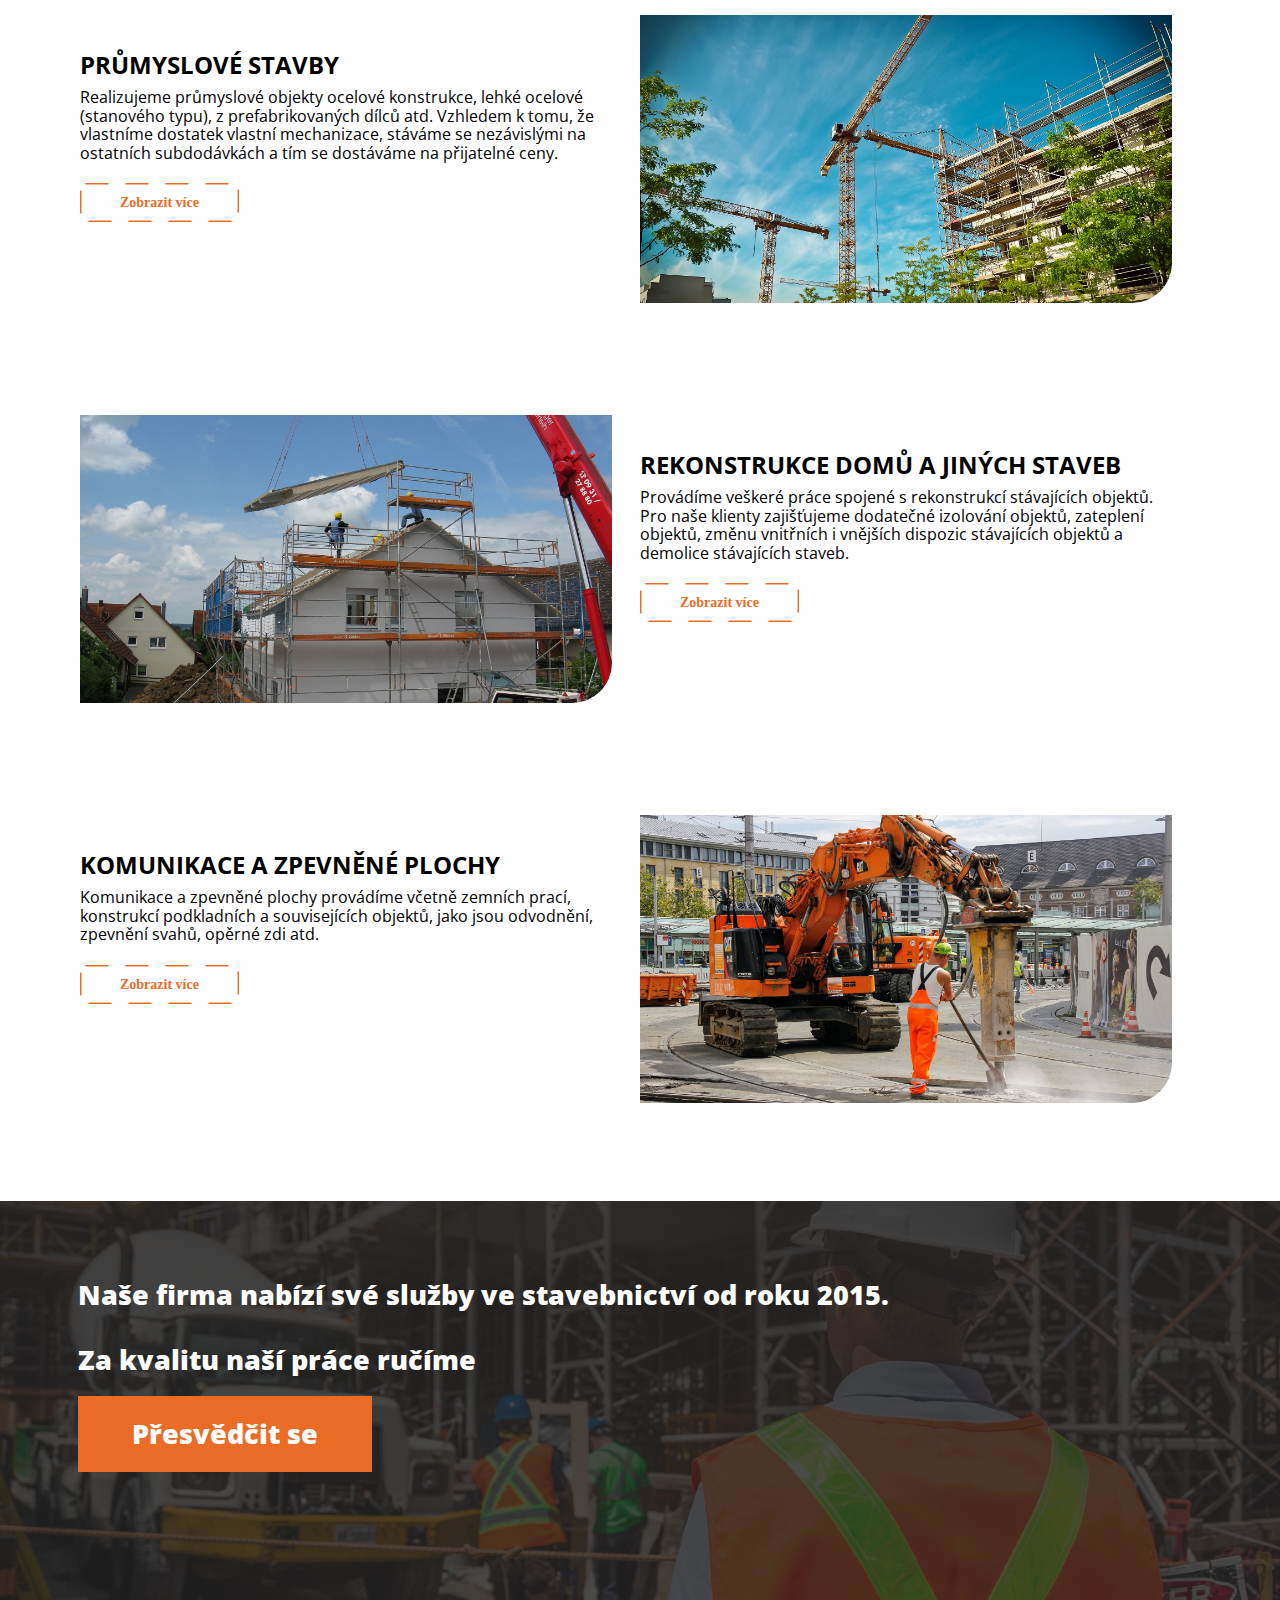
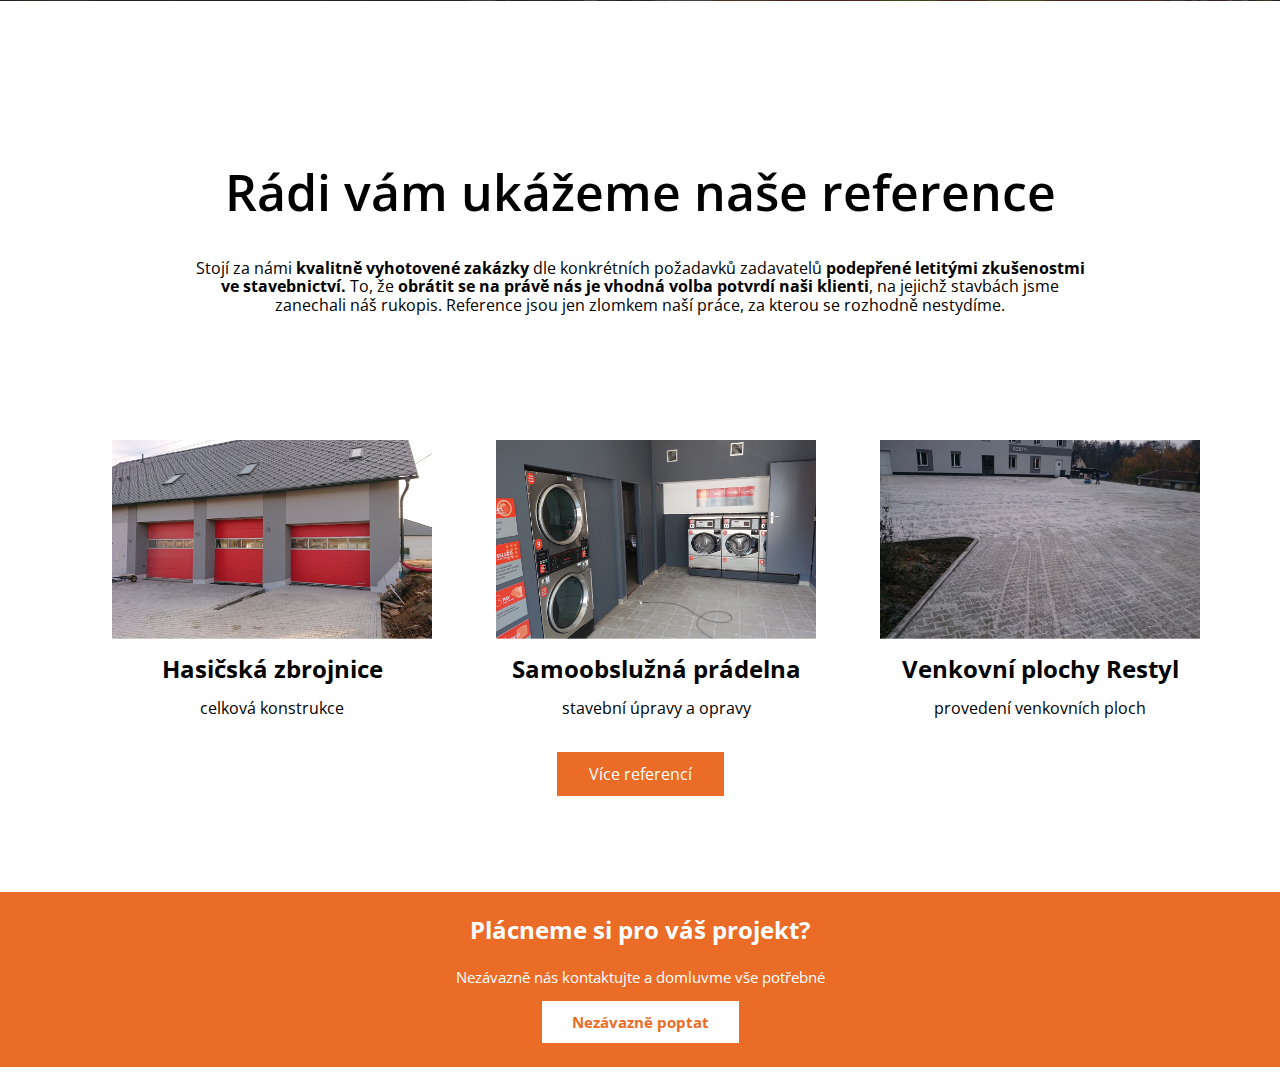
==== commit c42d541e: "a" ====
--- a/index.html
+++ b/index.html
@@ -17,7 +17,7 @@
     <nav class="page-nav">
         
             <a class="logo" href="./index.html">
-                <img src="../2022-p2a-web-hm-building-dankolar69/media/media/logo.png" height="45px" width="auto">
+                <img src="../2022-p2a-web-hm-building-dankolar69/media/media/logo.png" height="45px" width="auto" alt="logo">
             </a>
         
         
--- a/styles/mobile.css
+++ b/styles/mobile.css
@@ -106,11 +106,11 @@
     background-image: linear-gradient(0deg, rgba(36, 36, 36, 0.4), rgba(36, 36, 36, 0.4)), url(../media/media/pageheader-1920w.jpg);
     height: 230px;
     justify-content: center;
-    background-size: cover;
+    
     background-repeat: no-repeat;
     text-align: center;
     position:relative;
-    background-size: 150%;
+    background-size: 100%;
     background-position: 50%;
 }
 .header-name{
@@ -398,10 +398,10 @@
     margin-bottom: 2em;
 }
 .map{
-    width: 100%;
-    height: 12em;
-    object-fit: cover;
-    
+    opacity: 0.5;
+    transition: opacity .5s;
+    width: 100%;
+    height: 100%;
 }
 
 .login__container p{
@@ -415,3 +415,37 @@
 line-height: 30px;
 }
 
+.form-labels {
+    margin-top: 2em;
+    max-width: 650px;
+}
+
+label {
+    font-weight: 600;
+    
+    
+}
+
+input[type=text], select, textarea {
+    font-weight: 800;
+    width: 100%;
+    padding: 12px;
+    border: 1px solid #EB6C27;
+    box-sizing: border-box;
+    margin-top: 6px;
+    margin-bottom: 2em;
+    resize: vertical;
+}
+.form__selection {
+    font-weight: 400;
+    margin-bottom: 1em;
+}
+
+select {
+    text-transform: none;
+}
+.margin{
+    margin-bottom: 1em;
+}
+
+
--- a/styles/desktop.css
+++ b/styles/desktop.css
@@ -4,7 +4,7 @@
         
 
         min-height: 800px;
-
+        
         }
 
     .header-name{
@@ -37,7 +37,7 @@
         background-color: #EB6C27;
         border: none;
         text-decoration: none;
-        padding: 0.8em 2em 0.8em 2em;
+        padding: 0.8em 3em 0.8em 2em;
         display: block;
         
         position: absolute;
@@ -242,6 +242,9 @@
         margin-left: 5em;
         margin-bottom: 2em;
     }
+    .login__container{
+        margin-left: 5em;
+    }
     .novostavby-seznam.rekonstrukce{
         margin-top: 1em;
         margin-bottom: 1em;
@@ -249,7 +252,47 @@
     .info-item{
         margin-left: 1em;
     }
-    
+    .nav_backg{
+        display: block;
+        height: 170px;
+        background-image: linear-gradient(0deg, rgba(36, 36, 36, 0.4), rgba(36, 36, 36, 0.4)), url(../media/media/pageheader-1920w.jpg) ;
+    }
+    .map__overlay{
+        position: absolute;
+        top: 0;
+        bottom: 0;
+        left: 0;
+        right: 0;
+        height: 100%;
+        width: 100%;
+        opacity: 0;
+        transition: all 1s;
+        transition-duration: 1s;
+        transition-timing-function: ease;
+        transition-delay: 0s;
+        transition-property: all;
+        background-color: rgba(235, 108, 39, 0.75);
+    }
+    .map{
+        position: absolute;
+        right: 0;
+        margin-top: -30em;
+        width: 50%;
+        height: 50%;
+        object-fit: cover;
+        
+    }
+    .contact{
+        margin-bottom: 15em;
+    }
+    .info-item{
+        font-size: 15px;
+        margin-left: 4em;
+        
+    }
+    .info_box{
+        margin-top: 5em;
+    }
 }
 
 
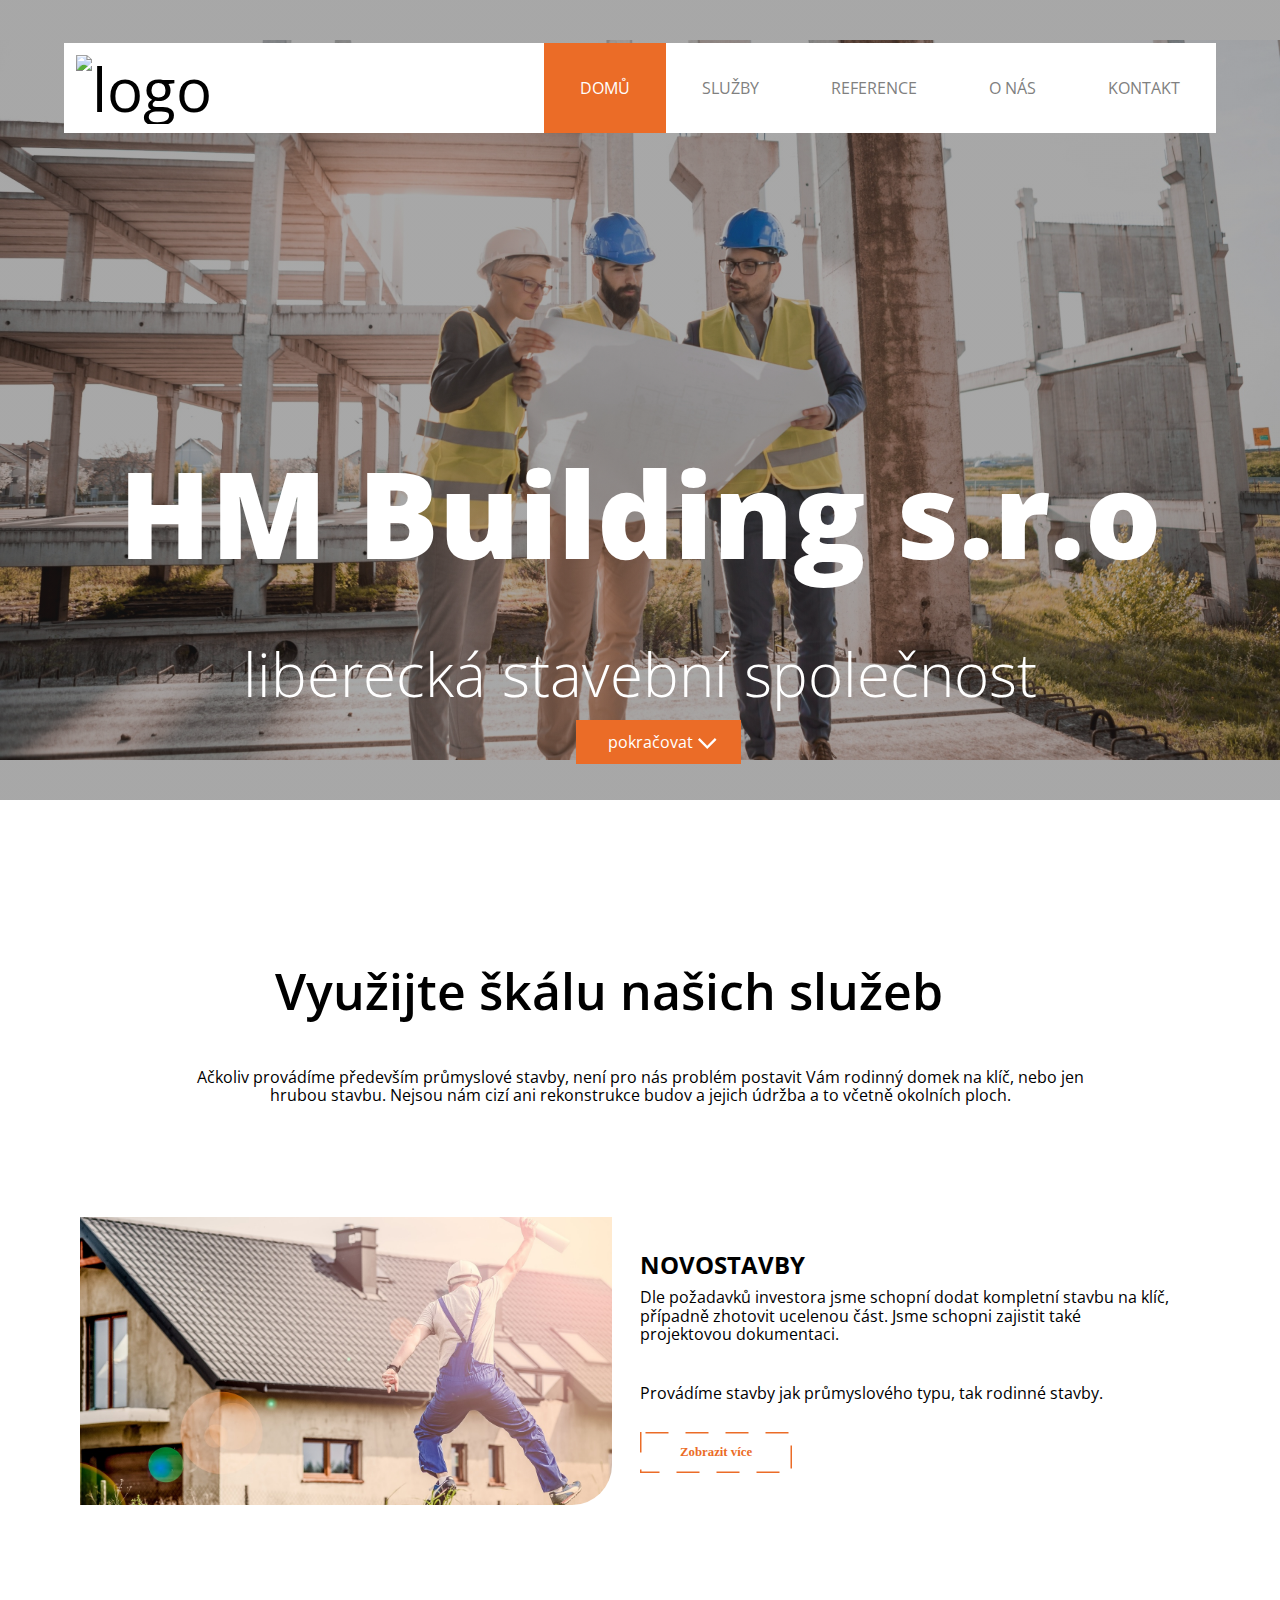
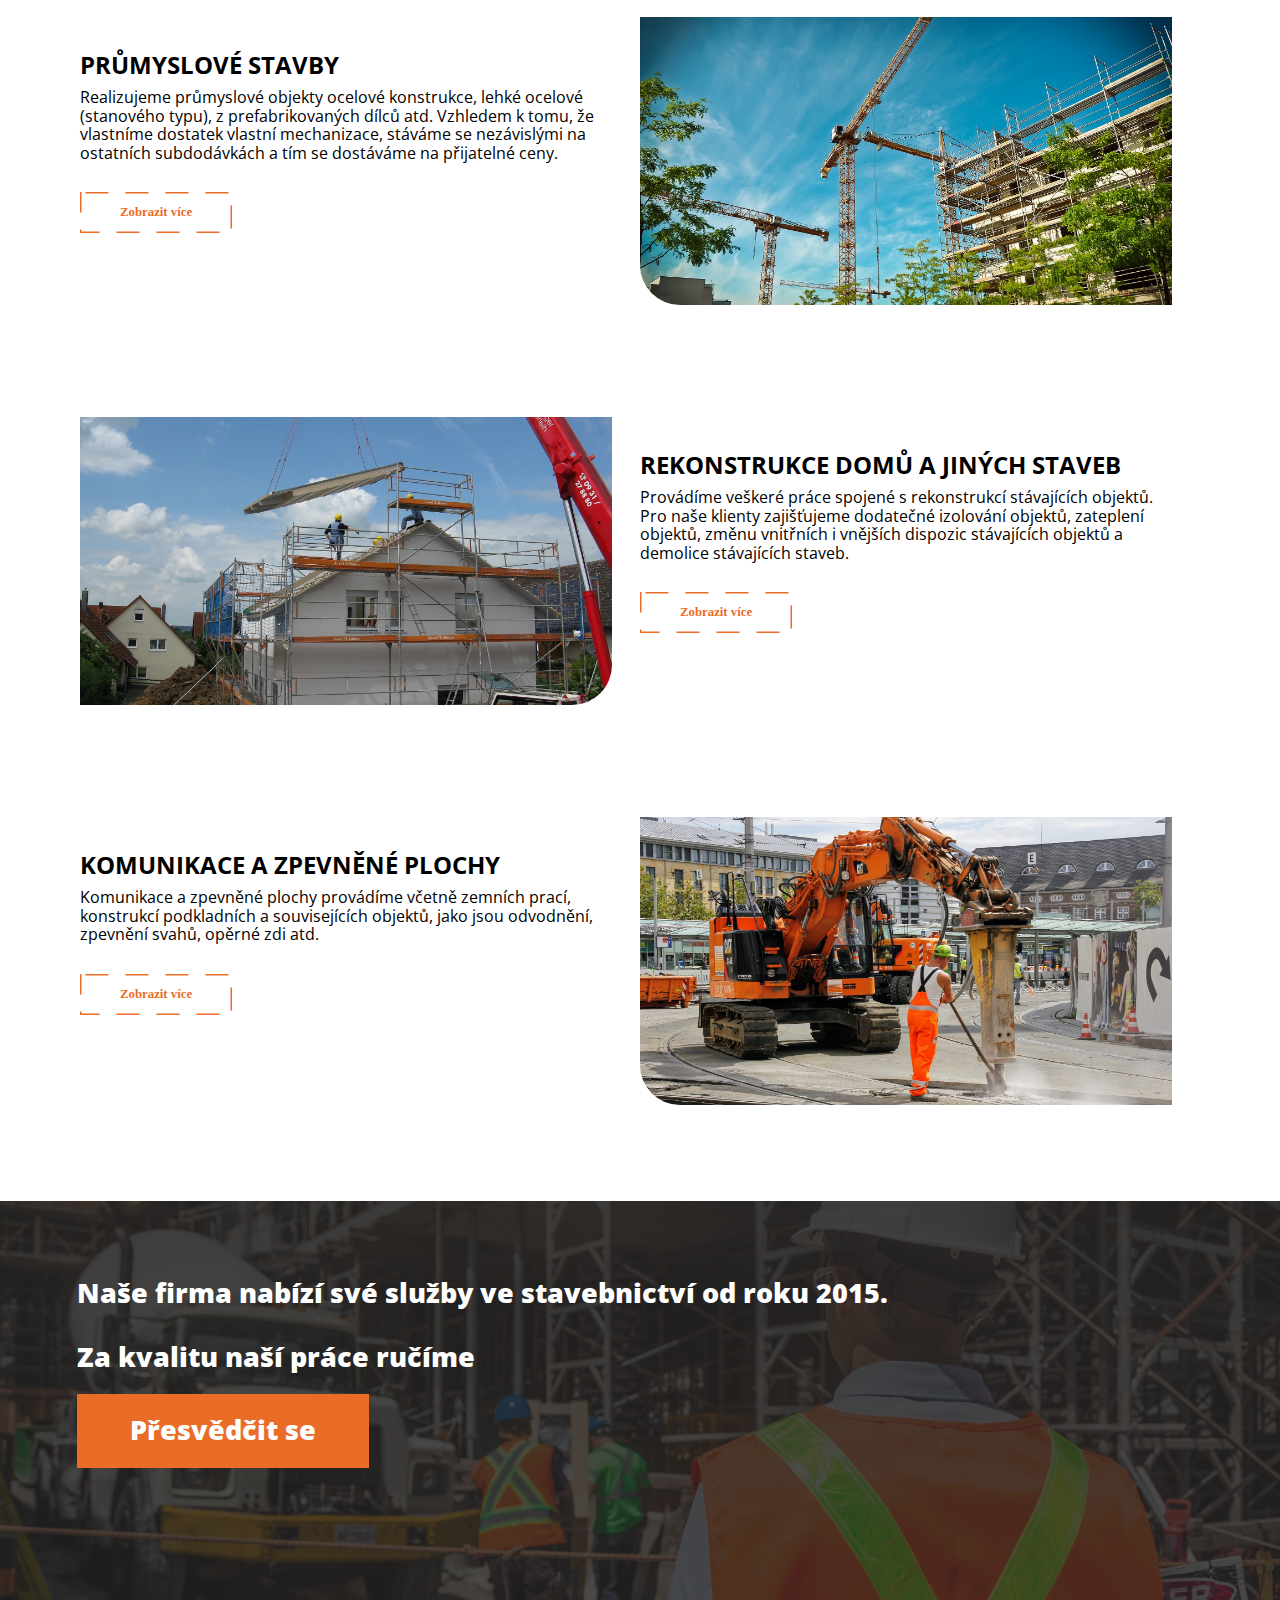
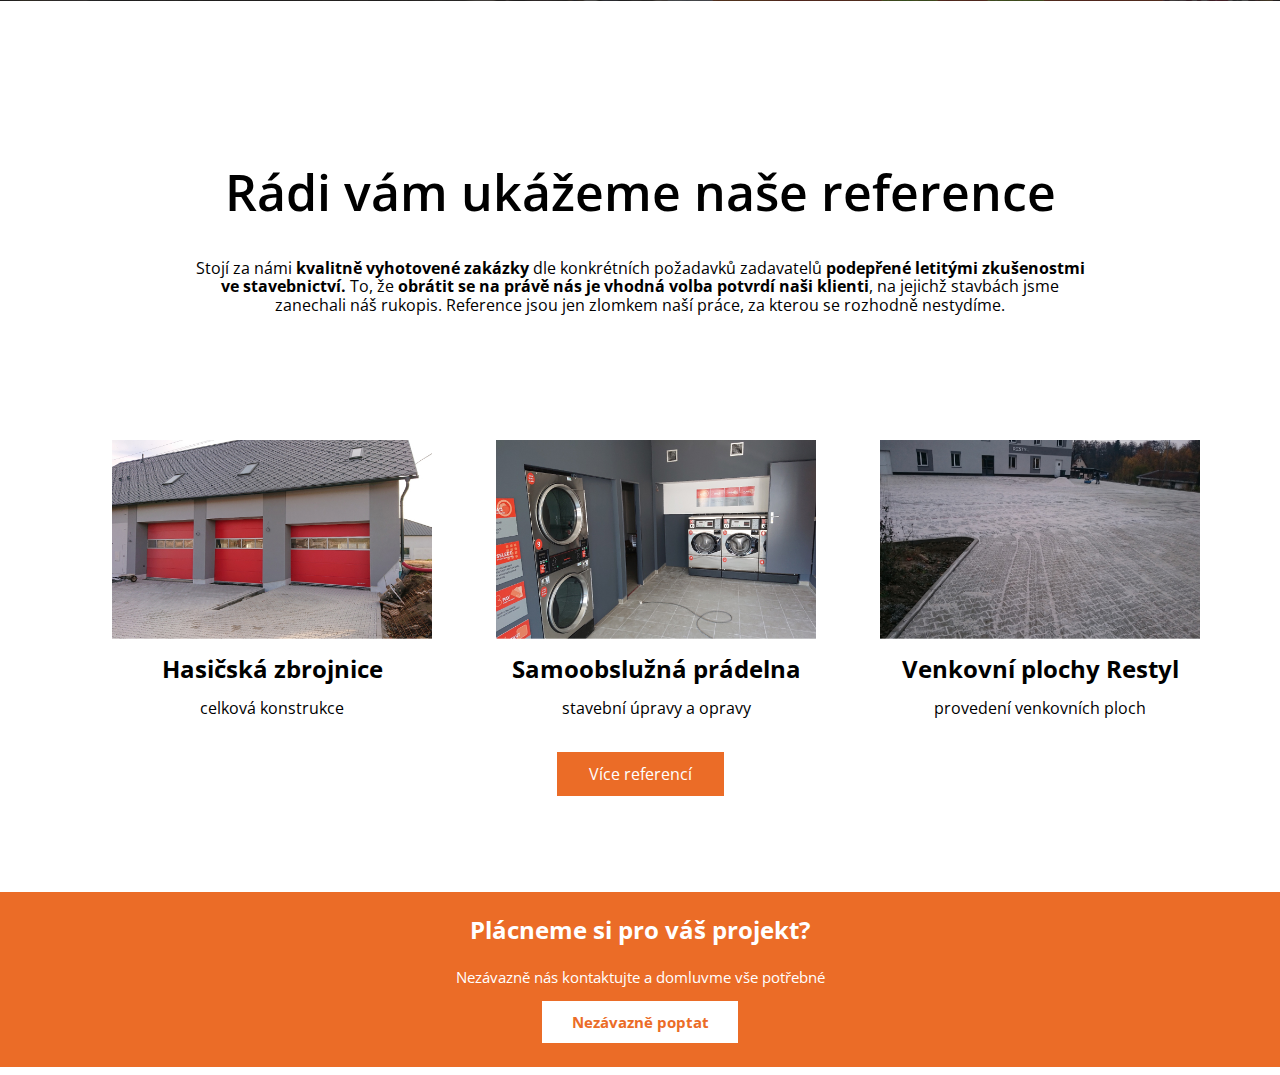
==== commit 0991ae63: "index-gridSEO-fix" ====
--- a/index.html
+++ b/index.html
@@ -6,7 +6,6 @@
     <meta name="viewport" content="width=device-width, initial-scale=1.0">
     <link rel="stylesheet" href="./styles/mobile.css">
     <link rel="stylesheet" href="./styles/desktop.css">
-    <link rel="stylesheet" href="./styles/main.css">
     <link rel="stylesheet" href="./styles/normalize.css">
     <link rel="preconnect" href="https://fonts.googleapis.com">
     <link rel="preconnect" href="https://fonts.gstatic.com" crossorigin>
@@ -54,9 +53,9 @@
 
         <div class="services">
             
-                <a class="left-image images">
-                    <img class="obraz" src="./media/media/sluzba-novostavby-1200w.jpg"  alt="novostavby">
-                </a>
+                
+                <img class="obraz left-image" src="./media/media/sluzba-novostavby-1200w.jpg"  alt="novostavby">
+                
                 <div class="service-description right-text">
                     
                     <h2>NOVOSTAVBY</h2>
@@ -72,9 +71,9 @@
 
         <div class="services">
             
-                <a class="right-image images">
-                    <img class="obraz" src="./media/media/sluzba-prumyslove-stavby-1920w.jpg"  alt="prumyslove-stavby">
-                </a>
+                
+                <img class="obraz right-image" src="./media/media/sluzba-prumyslove-stavby-1920w.jpg"  alt="prumyslove-stavby">
+                
                 <div class="service-description left-text">
                    
                     <h2>PRŮMYSLOVÉ STAVBY</h2>
@@ -90,9 +89,9 @@
 
         <div class="services">
             
-                <a class="left-image images">
-                    <img class="obraz" src="./media/media/sluzba-rekonstrukce-1920w.jpg"  alt="rekonstrukce">
-                </a>
+                
+                <img class="obraz left-image" src="./media/media/sluzba-rekonstrukce-1920w.jpg"  alt="rekonstrukce">
+                
                 <div class="service-description right-text">
                     
                     <h2>REKONSTRUKCE DOMŮ A JINÝCH STAVEB</h2>
@@ -108,9 +107,9 @@
 
         <div class="services">
             
-                <a class="right-image images">
-                    <img class="obraz" src="./media/media/sluzba-komunikace-a-zpevnene-plochy-1200w.jpg" alt="komunikace">
-                </a>
+                
+                <img class="obraz right-image" src="./media/media/sluzba-komunikace-a-zpevnene-plochy-1200w.jpg" alt="komunikace">
+                
                 <div class="service-description left-text">
                     
                     <h2>KOMUNIKACE A ZPEVNĚNÉ PLOCHY</h2>
--- a/styles/mobile.css
+++ b/styles/mobile.css
@@ -1,17 +1,64 @@
+html {
+    font-family: 'Open Sans', sans-serif;
+  
+}
+
+
+
+*{
+    margin: 0;
+    padding: 0;
+    box-sizing: border-box;
+}
+
+a {
+    text-decoration: none;
+    color: #3A3A3A;
+}
+.button2{
+    flex-direction: row;
+    justify-content: center;
+    align-items: center;
+    padding: 12px 40px;
+    gap: 10px;
+    background: #FFFFFF;
+    background-image: url("data:image/svg+xml,%3csvg width='100%25' height='100%25' xmlns='http://www.w3.org/2000/svg'%3e%3crect width='100%25' height='100%25' fill='none' stroke='%23EB6C27FF' stroke-width='3' stroke-dasharray='20%2c20' stroke-dashoffset='73' stroke-linecap='square'/%3e%3c/svg%3e");
+    font-family: 'Inter';
+    font-style: normal;
+    font-weight: 700;
+    font-size: 0.8em;
+    line-height: 17px;
+    color: #EB6C27;
+    display: inline-block;
+    
+}
+
+
+.button-filled{
+    color: white;
+    background-color: #EB6C27;
+    border: none;
+    text-decoration: none;
+    padding: 0.8em 2em 0.8em 2em;
+    display: block;
+    width: fit-content;
+    z-index: 999;
+    position: relative;
+}
 .page-nav{
     background-color: var(--black);
     box-shadow: 1px 1px 5px 0px var(--gray);
     z-index: 999;
     top: 0;
-    width: 100%;
-}
-/* Logo */
+    
+}
+
 .logo{
     display: inline-block;
     color: var(--white);
-    font-size: 60px;
-    margin-left: 10px;
-    margin-top: 10px;
+    font-size: 3.75em;
+    margin-left: .2em;
+    margin-top: .2em;
 }
 
 .nav{
@@ -77,7 +124,7 @@
     top: 0;
     right: 2em;
     margin-top: 1em;
-    font-size: 12px;
+    font-size: 0.75em;
     
 }
 .side-menu {
@@ -115,7 +162,7 @@
 }
 .header-name{
     font-weight: 800;
-    font-size: 30px;
+    font-size: 1.8em;
     color: white;
     position:absolute;
     bottom:20px;
@@ -126,12 +173,12 @@
 }
 .header2{
     font-weight: 300;
-    font-size: 20px;
+    font-size: 1.25em;
     line-height: 27px;
 }
 .header-description{
     font-weight: 200;
-    font-size: 20px;
+    font-size: 1.25em;
     line-height: 27px;
     color: white;
     position:absolute;
@@ -165,7 +212,7 @@
 .buildings-header h2{
     margin-right: 63px;
     font-weight: 700;
-    font-size: 22px;
+    font-size: 1.2em;
 }
 .buildings-header p{
     padding-top: 20px;
@@ -260,7 +307,7 @@
 }
 footer p{
     font-weight: 400;
-    font-size: 15px;
+    font-size: 0.93em;
     line-height: 18px;
     margin-bottom: 1em;
 }
@@ -276,7 +323,7 @@
     position: relative;
     margin: auto;
     font-weight: 700;
-    font-size: 15px;
+    font-size: 0.93em;
     line-height: 18px;
 }
 
@@ -284,7 +331,7 @@
     font-family: 'Open Sans';
 font-style: normal;
 font-weight: 700;
-font-size: 30px;
+font-size: 1.86em;
 line-height: 41px;
 margin-bottom: 20px;
 
@@ -309,14 +356,14 @@
 }
 .novostavby-item{
     margin: 0;
-    font-size: 15px;
+    font-size: 0.93em;
     
 }
 .novostavby-item::marker{
     
     color: #EB6C27; 
     
-    font-size: 20px;
+    font-size: 1.25em;
     
 }
 .header-1.nov{
@@ -343,7 +390,7 @@
     font-family: 'Open Sans';
 font-style: normal;
 font-weight: 700;
-font-size: 14px;
+font-size: 0.875em;
 line-height: 19px;
 position: relative;
 margin-left: 5em;
@@ -411,7 +458,7 @@
 
 .login__container h3{
     font-weight: 700;
-font-size: 22px;
+font-size: 1.375em;
 line-height: 30px;
 }
 
--- a/styles/desktop.css
+++ b/styles/desktop.css
@@ -8,14 +8,14 @@
         }
 
     .header-name{
-        font-size: 120px;
+        font-size: 7.5em;
         margin-bottom: 0.5em;
     }
     .header2{
-        font-size: 60px;
+        font-size: 0.5em;
     }
     .header-description{
-        font-size: 60px;
+        font-size: 0.5em;
         margin-bottom: 5em;
     }
 
@@ -115,7 +115,7 @@
     }
     .buildings-header h2{
         font-weight: 600;
-        font-size: 50px;
+        font-size: 3.1em;
         line-height: 82px;
 
     }
@@ -199,7 +199,7 @@
     }
     .reference-header h2{
         font-weight: 600;
-        font-size: 50px;
+        font-size: 3.1em;
         line-height: 82px;
         text-align: center;
 
@@ -215,7 +215,7 @@
         margin-top: 2em;
         margin-left: 2em;
         font-weight: 800;
-        font-size: 27px;
+        font-size: 1.66em;
         line-height: 120%;
     }
     .galerie-reference{
@@ -231,7 +231,7 @@
     }
     .header-1.nov{
         font-weight: 600;
-        font-size: 50px;
+        font-size: 3.1em;
         line-height: 82px;
         text-align: center;
     }
